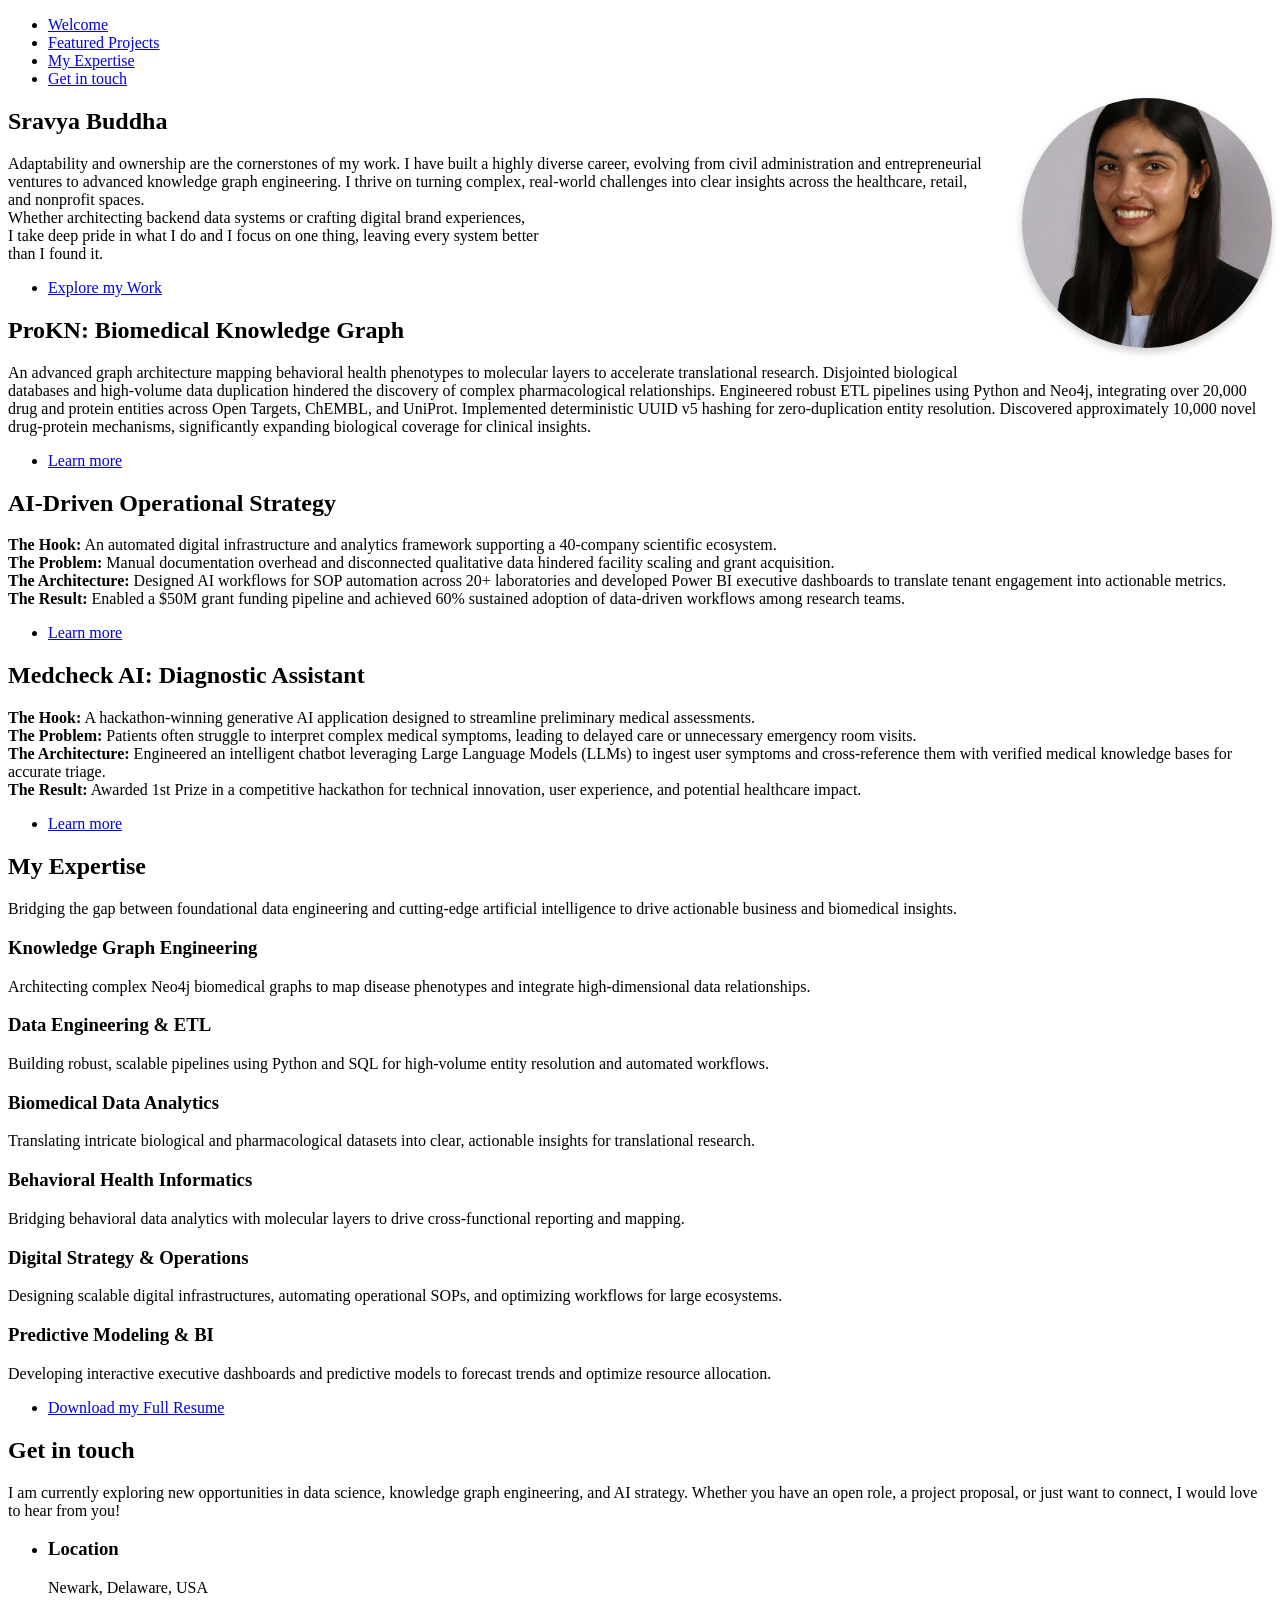
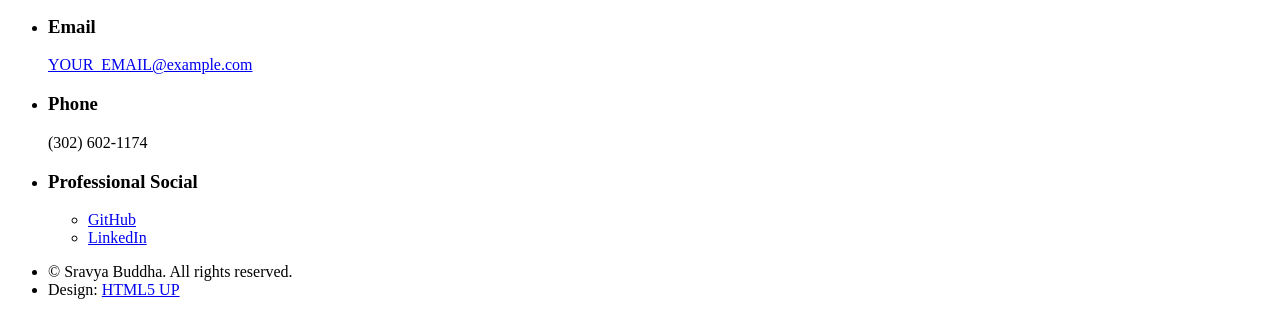
==== index.html @ 0e5c4d8e "Update index.html with new content and structure" ====
<!DOCTYPE HTML>
<!--
	Hyperspace by HTML5 UP
	html5up.net
-->
<html>
	<head>
		<title>Sravya Buddha's Portifolio</title>
		<meta charset="utf-8" />
		<meta name="viewport" content="width=device-width, initial-scale=1, user-scalable=no" />
		<link rel="stylesheet" href="assets/css/main.css" />
		<noscript><link rel="stylesheet" href="assets/css/noscript.css" /></noscript>
	</head>
	<body class="is-preload">

		<!-- Sidebar -->
			<section id="sidebar">
				<div class="inner">
					<nav>
						<ul>
							<li><a href="#intro">Welcome</a></li>
							<li><a href="#one">Featured Projects</a></li>
							<li><a href="#two">My Expertise</a></li>
							<li><a href="#three">Get in touch</a></li>
						</ul>
					</nav>
				</div>
			</section>

		<!-- Wrapper -->
			<div id="wrapper">

				<!-- Intro -->
					<section id="intro" class="wrapper style1 fullscreen fade-up">
						<div class="inner">
							<img src="images/IMG_0468.jpeg" alt="Sravya Buddha" style="float: right; width: 250px; height: 250px; object-fit: cover; border-radius: 50%; margin-left: 30px; margin-top: -10px; margin-bottom: 20px; box-shadow: 0 4px 8px rgba(0,0,0,0.2);">
							<h1>Sravya Buddha</h1>
							<p>Adaptability and ownership are the cornerstones of my work. 
								I have built a highly diverse career, evolving from civil administration and entrepreneurial ventures to advanced knowledge graph engineering. 
								I thrive on turning complex, real-world challenges into clear insights across the healthcare, retail, and nonprofit spaces. 
								<br>Whether architecting backend data systems or crafting digital brand experiences, <br>I take deep pride in what I do and I focus on one thing, 
								leaving every system better<br>than I found it.</p>
							<ul class="actions">
								<li><a href="#one" class="button scrolly">Explore my Work </a></li>
							</ul>
						</div>
					</section>

				<!-- One -->
					<section id="one" class="wrapper style2 spotlights">
						<section>
							<a href="#" class="image"><img src="images/pic01.jpg" alt="" data-position="center center" /></a>
							<div class="content">
								<div class="inner">
									<h2>ProKN: Biomedical Knowledge Graph</h2>
									<p>An advanced graph architecture mapping behavioral health phenotypes to molecular layers to accelerate translational research.
									Disjointed biological databases and high-volume data duplication hindered the discovery of complex pharmacological relationships.
									Engineered robust ETL pipelines using Python and Neo4j, integrating over 20,000 drug and protein entities across Open Targets, ChEMBL, and UniProt. 
									Implemented deterministic UUID v5 hashing for zero-duplication entity resolution.
									Discovered approximately 10,000 novel drug-protein mechanisms, significantly expanding biological coverage for clinical insights.</p>
									<ul class="actions">
										<li><a href="generic.html" class="button">Learn more</a></li>
									</ul>
								</div>
							</div>
						</section>
						<section>
							<a href="#" class="image"><img src="images/pic02.jpg" alt="" data-position="top center" /></a>
							<div class="content">
								<div class="inner">
									<h2>AI-Driven Operational Strategy</h2>
									<p><strong>The Hook:</strong> An automated digital infrastructure and analytics framework supporting a 40-company scientific ecosystem.<br>
									<strong>The Problem:</strong> Manual documentation overhead and disconnected qualitative data hindered facility scaling and grant acquisition.<br>
									<strong>The Architecture:</strong> Designed AI workflows for SOP automation across 20+ laboratories and developed Power BI executive dashboards to translate tenant engagement into actionable metrics.<br>
									<strong>The Result:</strong> Enabled a $50M grant funding pipeline and achieved 60% sustained adoption of data-driven workflows among research teams.</p>
									<ul class="actions">
										<li><a href="generic.html" class="button">Learn more</a></li>
									</ul>
								</div>
							</div>
						</section>
						<section>
							<a href="#" class="image"><img src="images/pic03.jpg" alt="" data-position="25% 25%" /></a>
							<div class="content">
								<div class="inner">
									<h2>Medcheck AI: Diagnostic Assistant</h2>
									<p><strong>The Hook:</strong> A hackathon-winning generative AI application designed to streamline preliminary medical assessments.<br>
									<strong>The Problem:</strong> Patients often struggle to interpret complex medical symptoms, leading to delayed care or unnecessary emergency room visits.<br>
									<strong>The Architecture:</strong> Engineered an intelligent chatbot leveraging Large Language Models (LLMs) to ingest user symptoms and cross-reference them with verified medical knowledge bases for accurate triage.<br>
									<strong>The Result:</strong> Awarded 1st Prize in a competitive hackathon for technical innovation, user experience, and potential healthcare impact.</p>
									<ul class="actions">
										<li><a href="generic.html" class="button">Learn more</a></li>
									</ul>
								</div>
							</div>
						</section>
					</section>

				<!-- Two -->
					<section id="two" class="wrapper style3 fade-up">
						<div class="inner">
							<h2>My Expertise</h2>
							<p>Bridging the gap between foundational data engineering and cutting-edge artificial intelligence to drive actionable business and biomedical insights.</p>
							<div class="features">
								<section>
									<span class="icon solid major fa-project-diagram"></span>
									<h3>Knowledge Graph Engineering</h3>
									<p>Architecting complex Neo4j biomedical graphs to map disease phenotypes and integrate high-dimensional data relationships.</p>
								</section>
								<section>
									<span class="icon solid major fa-database"></span>
									<h3>Data Engineering & ETL</h3>
									<p>Building robust, scalable pipelines using Python and SQL for high-volume entity resolution and automated workflows.</p>
								</section>
								<section>
									<span class="icon solid major fa-flask"></span>
									<h3>Biomedical Data Analytics</h3>
									<p>Translating intricate biological and pharmacological datasets into clear, actionable insights for translational research.</p>
								</section>
								<section>
									<span class="icon solid major fa-brain"></span>
									<h3>Behavioral Health Informatics</h3>
									<p>Bridging behavioral data analytics with molecular layers to drive cross-functional reporting and mapping.</p>
								</section>
								<section>
									<span class="icon solid major fa-cogs"></span>
									<h3>Digital Strategy & Operations</h3>
									<p>Designing scalable digital infrastructures, automating operational SOPs, and optimizing workflows for large ecosystems.</p>
								</section>
								<section>
									<span class="icon solid major fa-chart-pie"></span>
									<h3>Predictive Modeling & BI</h3>
									<p>Developing interactive executive dashboards and predictive models to forecast trends and optimize resource allocation.</p>
								</section>
							</div>
							<ul class="actions">
								<li><a href="resume.pdf" class="button" target="_blank">Download my Full Resume</a></li>
							</ul>
						</div>
					</section>

				<!-- Three -->
					<section id="three" class="wrapper style1 fade-up">
						<div class="inner">
							<h2>Get in touch</h2>
							<p>I am currently exploring new opportunities in data science, knowledge graph engineering, and AI strategy. 
								Whether you have an open role, a project proposal, or just want to connect, I would love to hear from you!</p>
							<div class="split style1">
								
								<section>
									<ul class="contact">
										<li>
											<h3>Location</h3>
											<span>Newark, Delaware, USA</span>
										</li>
										<li>
											<h3>Email</h3>
											<a href="mailto:sravyabuddha95@gmail.com">YOUR_EMAIL@example.com</a>
										</li>

										<li>
											<h3>Phone</h3>
											<span>(302) 602-1174</span>
										</li>
									</ul>
								</section>
								
								<section>
									<ul class="contact">
										<li>
											<h3>Professional Social</h3>
											<ul class="icons">
												<li><a href="https://github.com/blue-95" class="icon brands fa-github" target="_blank"><span class="label">GitHub</span></a></li>
												<li><a href="https://www.linkedin.com/in/sravyab7800/" class="icon brands fa-linkedin-in" target="_blank"><span class="label">LinkedIn</span></a></li>
											</ul>
										</li>
									</ul>
								</section>

							</div>
						</div>
					</section>

			</div>

		<footer id="footer" class="wrapper style1-alt">
				<div class="inner">
					<ul class="menu">
						<li>&copy; Sravya Buddha. All rights reserved.</li><li>Design: <a href="http://html5up.net">HTML5 UP</a></li>
					</ul>
				</div>
			</footer>

		<script src="assets/js/jquery.min.js"></script>
			<script src="assets/js/jquery.scrollex.min.js"></script>
			<script src="assets/js/jquery.scrolly.min.js"></script>
			<script src="assets/js/browser.min.js"></script>
			<script src="assets/js/breakpoints.min.js"></script>
			<script src="assets/js/util.js"></script>
			<script src="assets/js/main.js"></script>

	</body>
</html>
---- assets/css/main.css ----
@import url(fontawesome-all.min.css);

/*
	Hyperspace by HTML5 UP
	html5up.net | @ajlkn
	Free for personal and commercial use under the CCA 3.0 license (html5up.net/license)
*/

html, body, div, span, applet, object,
iframe, h1, h2, h3, h4, h5, h6, p, blockquote,
pre, a, abbr, acronym, address, big, cite,
code, del, dfn, em, img, ins, kbd, q, s, samp,
small, strike, strong, sub, sup, tt, var, b,
u, i, center, dl, dt, dd, ol, ul, li, fieldset,
form, label, legend, table, caption, tbody,
tfoot, thead, tr, th, td, article, aside,
canvas, details, embed, figure, figcaption,
footer, header, hgroup, menu, nav, output, ruby,
section, summary, time, mark, audio, video {
	margin: 0;
	padding: 0;
	border: 0;
	font-size: 100%;
	font: inherit;
	vertical-align: baseline;}

article, aside, details, figcaption, figure,
footer, header, hgroup, menu, nav, section {
	display: block;}

body {
	line-height: 1;
}

ol, ul {
	list-style: none;
}

blockquote, q {
	quotes: none;
}

	blockquote:before, blockquote:after, q:before, q:after {
		content: '';
		content: none;
	}

table {
	border-collapse: collapse;
	border-spacing: 0;
}

body {
	-webkit-text-size-adjust: none;
}

mark {
	background-color: transparent;
	color: inherit;
}

input::-moz-focus-inner {
	border: 0;
	padding: 0;
}

input, select, textarea {
	-moz-appearance: none;
	-webkit-appearance: none;
	-ms-appearance: none;
	appearance: none;
}

/* Basic */

	@-ms-viewport {
		width: device-width;
	}

	body {
		-ms-overflow-style: scrollbar;
	}

	@media screen and (max-width: 480px) {

		html, body {
			min-width: 320px;
		}

	}

	html {
		box-sizing: border-box;
	}

	*, *:before, *:after {
		box-sizing: inherit;
	}

	body {
		background: #312450;
	}

		body.is-preload *, body.is-preload *:before, body.is-preload *:after {
			-moz-animation: none !important;
			-webkit-animation: none !important;
			-ms-animation: none !important;
			animation: none !important;
			-moz-transition: none !important;
			-webkit-transition: none !important;
			-ms-transition: none !important;
			transition: none !important;
		}

/* Type */

	body, input, select, textarea {
		color: rgba(255, 255, 255, 0.55);
		font-family: Arial, Helvetica, sans-serif;
		font-size: 16.5pt;
		font-weight: normal;
		line-height: 1.75;
	}

		@media screen and (max-width: 1680px) {

			body, input, select, textarea {
				font-size: 13pt;
			}

		}

		@media screen and (max-width: 1280px) {

			body, input, select, textarea {
				font-size: 12pt;
			}

		}

		@media screen and (max-width: 360px) {

			body, input, select, textarea {
				font-size: 11pt;
			}

		}

	a {
		-moz-transition: color 0.2s ease, border-bottom-color 0.2s ease;
		-webkit-transition: color 0.2s ease, border-bottom-color 0.2s ease;
		-ms-transition: color 0.2s ease, border-bottom-color 0.2s ease;
		transition: color 0.2s ease, border-bottom-color 0.2s ease;
		border-bottom: dotted 1px rgba(255, 255, 255, 0.35);
		color: inherit;
		text-decoration: none;
	}

		a:hover {
			border-bottom-color: transparent;
			color: #ffffff;
		}

	strong, b {
		color: #ffffff;
		font-weight: bold;
	}

	em, i {
		font-style: italic;
	}

	p {
		margin: 0 0 2em 0;
	}

	h1, h2, h3, h4, h5, h6 {
		color: #ffffff;
		font-weight: bold;
		line-height: 1.5;
		margin: 0 0 0.5em 0;
	}

		h1 a, h2 a, h3 a, h4 a, h5 a, h6 a {
			color: inherit;
			text-decoration: none;
		}

	h1 {
		font-size: 2.75em;
	}

		h1.major {
			margin: 0 0 1.3em 0;
			position: relative;
			padding-bottom: 0.35em;
		}

			h1.major:after {
				background-image: -moz-linear-gradient(to right, #5e42a6, #b74e91);
				background-image: -webkit-linear-gradient(to right, #5e42a6, #b74e91);
				background-image: -ms-linear-gradient(to right, #5e42a6, #b74e91);
				background-image: linear-gradient(to right, #5e42a6, #b74e91);
				-moz-transition: max-width 0.2s ease;
				-webkit-transition: max-width 0.2s ease;
				-ms-transition: max-width 0.2s ease;
				transition: max-width 0.2s ease;
				border-radius: 0.2em;
				bottom: 0;
				content: '';
				height: 0.05em;
				position: absolute;
				right: 0;
				width: 100%;
			}

	h2 {
		font-size: 1.75em;
	}

	h3 {
		font-size: 1.1em;
	}

	h4 {
		font-size: 1em;
	}

	h5 {
		font-size: 0.8em;
	}

	h6 {
		font-size: 0.6em;
	}

	@media screen and (max-width: 736px) {

		h1 {
			font-size: 2em;
		}

		h2 {
			font-size: 1.25em;
		}

		h3 {
			font-size: 1em;
		}

		h4 {
			font-size: 0.8em;
		}

		h5 {
			font-size: 0.6em;
		}

		h6 {
			font-size: 0.6em;
		}

	}

	sub {
		font-size: 0.8em;
		position: relative;
		top: 0.5em;
	}

	sup {
		font-size: 0.8em;
		position: relative;
		top: -0.5em;
	}

	blockquote {
		border-left: solid 4px rgba(255, 255, 255, 0.15);
		font-style: italic;
		margin: 0 0 2em 0;
		padding: 0.5em 0 0.5em 2em;
	}

	code {
		background: rgba(255, 255, 255, 0.05);
		border-radius: 0.25em;
		border: solid 1px rgba(255, 255, 255, 0.15);
		font-family: "Courier New", monospace;
		font-size: 0.9em;
		margin: 0 0.25em;
		padding: 0.25em 0.65em;
	}

	pre {
		-webkit-overflow-scrolling: touch;
		font-family: "Courier New", monospace;
		font-size: 0.9em;
		margin: 0 0 2em 0;
	}

		pre code {
			display: block;
			line-height: 1.75em;
			padding: 1em 1.5em;
			overflow-x: auto;
		}

	hr {
		border: 0;
		border-bottom: solid 1px rgba(255, 255, 255, 0.15);
		margin: 2em 0;
	}

		hr.major {
			margin: 3em 0;
		}

	.align-left {
		text-align: left;
	}

	.align-center {
		text-align: center;
	}

	.align-right {
		text-align: right;
	}

/* Row */

	.row {
		display: flex;
		flex-wrap: wrap;
		box-sizing: border-box;
		align-items: stretch;
	}

		.row > * {
			box-sizing: border-box;
		}

		.row.gtr-uniform > * > :last-child {
			margin-bottom: 0;
		}

		.row.aln-left {
			justify-content: flex-start;
		}

		.row.aln-center {
			justify-content: center;
		}

		.row.aln-right {
			justify-content: flex-end;
		}

		.row.aln-top {
			align-items: flex-start;
		}

		.row.aln-middle {
			align-items: center;
		}

		.row.aln-bottom {
			align-items: flex-end;
		}

		.row > .imp {
			order: -1;
		}

		.row > .col-1 {
			width: 8.33333%;
		}

		.row > .off-1 {
			margin-left: 8.33333%;
		}

		.row > .col-2 {
			width: 16.66667%;
		}

		.row > .off-2 {
			margin-left: 16.66667%;
		}

		.row > .col-3 {
			width: 25%;
		}

		.row > .off-3 {
			margin-left: 25%;
		}

		.row > .col-4 {
			width: 33.33333%;
		}

		.row > .off-4 {
			margin-left: 33.33333%;
		}

		.row > .col-5 {
			width: 41.66667%;
		}

		.row > .off-5 {
			margin-left: 41.66667%;
		}

		.row > .col-6 {
			width: 50%;
		}

		.row > .off-6 {
			margin-left: 50%;
		}

		.row > .col-7 {
			width: 58.33333%;
		}

		.row > .off-7 {
			margin-left: 58.33333%;
		}

		.row > .col-8 {
			width: 66.66667%;
		}

		.row > .off-8 {
			margin-left: 66.66667%;
		}

		.row > .col-9 {
			width: 75%;
		}

		.row > .off-9 {
			margin-left: 75%;
		}

		.row > .col-10 {
			width: 83.33333%;
		}

		.row > .off-10 {
			margin-left: 83.33333%;
		}

		.row > .col-11 {
			width: 91.66667%;
		}

		.row > .off-11 {
			margin-left: 91.66667%;
		}

		.row > .col-12 {
			width: 100%;
		}

		.row > .off-12 {
			margin-left: 100%;
		}

		.row.gtr-0 {
			margin-top: 0;
			margin-left: 0em;
		}

			.row.gtr-0 > * {
				padding: 0 0 0 0em;
			}

			.row.gtr-0.gtr-uniform {
				margin-top: 0em;
			}

				.row.gtr-0.gtr-uniform > * {
					padding-top: 0em;
				}

		.row.gtr-25 {
			margin-top: 0;
			margin-left: -0.375em;
		}

			.row.gtr-25 > * {
				padding: 0 0 0 0.375em;
			}

			.row.gtr-25.gtr-uniform {
				margin-top: -0.375em;
			}

				.row.gtr-25.gtr-uniform > * {
					padding-top: 0.375em;
				}

		.row.gtr-50 {
			margin-top: 0;
			margin-left: -0.75em;
		}

			.row.gtr-50 > * {
				padding: 0 0 0 0.75em;
			}

			.row.gtr-50.gtr-uniform {
				margin-top: -0.75em;
			}

				.row.gtr-50.gtr-uniform > * {
					padding-top: 0.75em;
				}

		.row {
			margin-top: 0;
			margin-left: -1.5em;
		}

			.row > * {
				padding: 0 0 0 1.5em;
			}

			.row.gtr-uniform {
				margin-top: -1.5em;
			}

				.row.gtr-uniform > * {
					padding-top: 1.5em;
				}

		.row.gtr-150 {
			margin-top: 0;
			margin-left: -2.25em;
		}

			.row.gtr-150 > * {
				padding: 0 0 0 2.25em;
			}

			.row.gtr-150.gtr-uniform {
				margin-top: -2.25em;
			}

				.row.gtr-150.gtr-uniform > * {
					padding-top: 2.25em;
				}

		.row.gtr-200 {
			margin-top: 0;
			margin-left: -3em;
		}

			.row.gtr-200 > * {
				padding: 0 0 0 3em;
			}

			.row.gtr-200.gtr-uniform {
				margin-top: -3em;
			}

				.row.gtr-200.gtr-uniform > * {
					padding-top: 3em;
				}

		@media screen and (max-width: 1680px) {

			.row {
				display: flex;
				flex-wrap: wrap;
				box-sizing: border-box;
				align-items: stretch;
			}

				.row > * {
					box-sizing: border-box;
				}

				.row.gtr-uniform > * > :last-child {
					margin-bottom: 0;
				}

				.row.aln-left {
					justify-content: flex-start;
				}

				.row.aln-center {
					justify-content: center;
				}

				.row.aln-right {
					justify-content: flex-end;
				}

				.row.aln-top {
					align-items: flex-start;
				}

				.row.aln-middle {
					align-items: center;
				}

				.row.aln-bottom {
					align-items: flex-end;
				}

				.row > .imp-xlarge {
					order: -1;
				}

				.row > .col-1-xlarge {
					width: 8.33333%;
				}

				.row > .off-1-xlarge {
					margin-left: 8.33333%;
				}

				.row > .col-2-xlarge {
					width: 16.66667%;
				}

				.row > .off-2-xlarge {
					margin-left: 16.66667%;
				}

				.row > .col-3-xlarge {
					width: 25%;
				}

				.row > .off-3-xlarge {
					margin-left: 25%;
				}

				.row > .col-4-xlarge {
					width: 33.33333%;
				}

				.row > .off-4-xlarge {
					margin-left: 33.33333%;
				}

				.row > .col-5-xlarge {
					width: 41.66667%;
				}

				.row > .off-5-xlarge {
					margin-left: 41.66667%;
				}

				.row > .col-6-xlarge {
					width: 50%;
				}

				.row > .off-6-xlarge {
					margin-left: 50%;
				}

				.row > .col-7-xlarge {
					width: 58.33333%;
				}

				.row > .off-7-xlarge {
					margin-left: 58.33333%;
				}

				.row > .col-8-xlarge {
					width: 66.66667%;
				}

				.row > .off-8-xlarge {
					margin-left: 66.66667%;
				}

				.row > .col-9-xlarge {
					width: 75%;
				}

				.row > .off-9-xlarge {
					margin-left: 75%;
				}

				.row > .col-10-xlarge {
					width: 83.33333%;
				}

				.row > .off-10-xlarge {
					margin-left: 83.33333%;
				}

				.row > .col-11-xlarge {
					width: 91.66667%;
				}

				.row > .off-11-xlarge {
					margin-left: 91.66667%;
				}

				.row > .col-12-xlarge {
					width: 100%;
				}

				.row > .off-12-xlarge {
					margin-left: 100%;
				}

				.row.gtr-0 {
					margin-top: 0;
					margin-left: 0em;
				}

					.row.gtr-0 > * {
						padding: 0 0 0 0em;
					}

					.row.gtr-0.gtr-uniform {
						margin-top: 0em;
					}

						.row.gtr-0.gtr-uniform > * {
							padding-top: 0em;
						}

				.row.gtr-25 {
					margin-top: 0;
					margin-left: -0.375em;
				}

					.row.gtr-25 > * {
						padding: 0 0 0 0.375em;
					}

					.row.gtr-25.gtr-uniform {
						margin-top: -0.375em;
					}

						.row.gtr-25.gtr-uniform > * {
							padding-top: 0.375em;
						}

				.row.gtr-50 {
					margin-top: 0;
					margin-left: -0.75em;
				}

					.row.gtr-50 > * {
						padding: 0 0 0 0.75em;
					}

					.row.gtr-50.gtr-uniform {
						margin-top: -0.75em;
					}

						.row.gtr-50.gtr-uniform > * {
							padding-top: 0.75em;
						}

				.row {
					margin-top: 0;
					margin-left: -1.5em;
				}

					.row > * {
						padding: 0 0 0 1.5em;
					}

					.row.gtr-uniform {
						margin-top: -1.5em;
					}

						.row.gtr-uniform > * {
							padding-top: 1.5em;
						}

				.row.gtr-150 {
					margin-top: 0;
					margin-left: -2.25em;
				}

					.row.gtr-150 > * {
						padding: 0 0 0 2.25em;
					}

					.row.gtr-150.gtr-uniform {
						margin-top: -2.25em;
					}

						.row.gtr-150.gtr-uniform > * {
							padding-top: 2.25em;
						}

				.row.gtr-200 {
					margin-top: 0;
					margin-left: -3em;
				}

					.row.gtr-200 > * {
						padding: 0 0 0 3em;
					}

					.row.gtr-200.gtr-uniform {
						margin-top: -3em;
					}

						.row.gtr-200.gtr-uniform > * {
							padding-top: 3em;
						}

		}

		@media screen and (max-width: 1280px) {

			.row {
				display: flex;
				flex-wrap: wrap;
				box-sizing: border-box;
				align-items: stretch;
			}

				.row > * {
					box-sizing: border-box;
				}

				.row.gtr-uniform > * > :last-child {
					margin-bottom: 0;
				}

				.row.aln-left {
					justify-content: flex-start;
				}

				.row.aln-center {
					justify-content: center;
				}

				.row.aln-right {
					justify-content: flex-end;
				}

				.row.aln-top {
					align-items: flex-start;
				}

				.row.aln-middle {
					align-items: center;
				}

				.row.aln-bottom {
					align-items: flex-end;
				}

				.row > .imp-large {
					order: -1;
				}

				.row > .col-1-large {
					width: 8.33333%;
				}

				.row > .off-1-large {
					margin-left: 8.33333%;
				}

				.row > .col-2-large {
					width: 16.66667%;
				}

				.row > .off-2-large {
					margin-left: 16.66667%;
				}

				.row > .col-3-large {
					width: 25%;
				}

				.row > .off-3-large {
					margin-left: 25%;
				}

				.row > .col-4-large {
					width: 33.33333%;
				}

				.row > .off-4-large {
					margin-left: 33.33333%;
				}

				.row > .col-5-large {
					width: 41.66667%;
				}

				.row > .off-5-large {
					margin-left: 41.66667%;
				}

				.row > .col-6-large {
					width: 50%;
				}

				.row > .off-6-large {
					margin-left: 50%;
				}

				.row > .col-7-large {
					width: 58.33333%;
				}

				.row > .off-7-large {
					margin-left: 58.33333%;
				}

				.row > .col-8-large {
					width: 66.66667%;
				}

				.row > .off-8-large {
					margin-left: 66.66667%;
				}

				.row > .col-9-large {
					width: 75%;
				}

				.row > .off-9-large {
					margin-left: 75%;
				}

				.row > .col-10-large {
					width: 83.33333%;
				}

				.row > .off-10-large {
					margin-left: 83.33333%;
				}

				.row > .col-11-large {
					width: 91.66667%;
				}

				.row > .off-11-large {
					margin-left: 91.66667%;
				}

				.row > .col-12-large {
					width: 100%;
				}

				.row > .off-12-large {
					margin-left: 100%;
				}

				.row.gtr-0 {
					margin-top: 0;
					margin-left: 0em;
				}

					.row.gtr-0 > * {
						padding: 0 0 0 0em;
					}

					.row.gtr-0.gtr-uniform {
						margin-top: 0em;
					}

						.row.gtr-0.gtr-uniform > * {
							padding-top: 0em;
						}

				.row.gtr-25 {
					margin-top: 0;
					margin-left: -0.375em;
				}

					.row.gtr-25 > * {
						padding: 0 0 0 0.375em;
					}

					.row.gtr-25.gtr-uniform {
						margin-top: -0.375em;
					}

						.row.gtr-25.gtr-uniform > * {
							padding-top: 0.375em;
						}

				.row.gtr-50 {
					margin-top: 0;
					margin-left: -0.75em;
				}

					.row.gtr-50 > * {
						padding: 0 0 0 0.75em;
					}

					.row.gtr-50.gtr-uniform {
						margin-top: -0.75em;
					}

						.row.gtr-50.gtr-uniform > * {
							padding-top: 0.75em;
						}

				.row {
					margin-top: 0;
					margin-left: -1.5em;
				}

					.row > * {
						padding: 0 0 0 1.5em;
					}

					.row.gtr-uniform {
						margin-top: -1.5em;
					}

						.row.gtr-uniform > * {
							padding-top: 1.5em;
						}

				.row.gtr-150 {
					margin-top: 0;
					margin-left: -2.25em;
				}

					.row.gtr-150 > * {
						padding: 0 0 0 2.25em;
					}

					.row.gtr-150.gtr-uniform {
						margin-top: -2.25em;
					}

						.row.gtr-150.gtr-uniform > * {
							padding-top: 2.25em;
						}

				.row.gtr-200 {
					margin-top: 0;
					margin-left: -3em;
				}

					.row.gtr-200 > * {
						padding: 0 0 0 3em;
					}

					.row.gtr-200.gtr-uniform {
						margin-top: -3em;
					}

						.row.gtr-200.gtr-uniform > * {
							padding-top: 3em;
						}

		}

		@media screen and (max-width: 980px) {

			.row {
				display: flex;
				flex-wrap: wrap;
				box-sizing: border-box;
				align-items: stretch;
			}

				.row > * {
					box-sizing: border-box;
				}

				.row.gtr-uniform > * > :last-child {
					margin-bottom: 0;
				}

				.row.aln-left {
					justify-content: flex-start;
				}

				.row.aln-center {
					justify-content: center;
				}

				.row.aln-right {
					justify-content: flex-end;
				}

				.row.aln-top {
					align-items: flex-start;
				}

				.row.aln-middle {
					align-items: center;
				}

				.row.aln-bottom {
					align-items: flex-end;
				}

				.row > .imp-medium {
					order: -1;
				}

				.row > .col-1-medium {
					width: 8.33333%;
				}

				.row > .off-1-medium {
					margin-left: 8.33333%;
				}

				.row > .col-2-medium {
					width: 16.66667%;
				}

				.row > .off-2-medium {
					margin-left: 16.66667%;
				}

				.row > .col-3-medium {
					width: 25%;
				}

				.row > .off-3-medium {
					margin-left: 25%;
				}

				.row > .col-4-medium {
					width: 33.33333%;
				}

				.row > .off-4-medium {
					margin-left: 33.33333%;
				}

				.row > .col-5-medium {
					width: 41.66667%;
				}

				.row > .off-5-medium {
					margin-left: 41.66667%;
				}

				.row > .col-6-medium {
					width: 50%;
				}

				.row > .off-6-medium {
					margin-left: 50%;
				}

				.row > .col-7-medium {
					width: 58.33333%;
				}

				.row > .off-7-medium {
					margin-left: 58.33333%;
				}

				.row > .col-8-medium {
					width: 66.66667%;
				}

				.row > .off-8-medium {
					margin-left: 66.66667%;
				}

				.row > .col-9-medium {
					width: 75%;
				}

				.row > .off-9-medium {
					margin-left: 75%;
				}

				.row > .col-10-medium {
					width: 83.33333%;
				}

				.row > .off-10-medium {
					margin-left: 83.33333%;
				}

				.row > .col-11-medium {
					width: 91.66667%;
				}

				.row > .off-11-medium {
					margin-left: 91.66667%;
				}

				.row > .col-12-medium {
					width: 100%;
				}

				.row > .off-12-medium {
					margin-left: 100%;
				}

				.row.gtr-0 {
					margin-top: 0;
					margin-left: 0em;
				}

					.row.gtr-0 > * {
						padding: 0 0 0 0em;
					}

					.row.gtr-0.gtr-uniform {
						margin-top: 0em;
					}

						.row.gtr-0.gtr-uniform > * {
							padding-top: 0em;
						}

				.row.gtr-25 {
					margin-top: 0;
					margin-left: -0.375em;
				}

					.row.gtr-25 > * {
						padding: 0 0 0 0.375em;
					}

					.row.gtr-25.gtr-uniform {
						margin-top: -0.375em;
					}

						.row.gtr-25.gtr-uniform > * {
							padding-top: 0.375em;
						}

				.row.gtr-50 {
					margin-top: 0;
					margin-left: -0.75em;
				}

					.row.gtr-50 > * {
						padding: 0 0 0 0.75em;
					}

					.row.gtr-50.gtr-uniform {
						margin-top: -0.75em;
					}

						.row.gtr-50.gtr-uniform > * {
							padding-top: 0.75em;
						}

				.row {
					margin-top: 0;
					margin-left: -1.5em;
				}

					.row > * {
						padding: 0 0 0 1.5em;
					}

					.row.gtr-uniform {
						margin-top: -1.5em;
					}

						.row.gtr-uniform > * {
							padding-top: 1.5em;
						}

				.row.gtr-150 {
					margin-top: 0;
					margin-left: -2.25em;
				}

					.row.gtr-150 > * {
						padding: 0 0 0 2.25em;
					}

					.row.gtr-150.gtr-uniform {
						margin-top: -2.25em;
					}

						.row.gtr-150.gtr-uniform > * {
							padding-top: 2.25em;
						}

				.row.gtr-200 {
					margin-top: 0;
					margin-left: -3em;
				}

					.row.gtr-200 > * {
						padding: 0 0 0 3em;
					}

					.row.gtr-200.gtr-uniform {
						margin-top: -3em;
					}

						.row.gtr-200.gtr-uniform > * {
							padding-top: 3em;
						}

		}

		@media screen and (max-width: 736px) {

			.row {
				display: flex;
				flex-wrap: wrap;
				box-sizing: border-box;
				align-items: stretch;
			}

				.row > * {
					box-sizing: border-box;
				}

				.row.gtr-uniform > * > :last-child {
					margin-bottom: 0;
				}

				.row.aln-left {
					justify-content: flex-start;
				}

				.row.aln-center {
					justify-content: center;
				}

				.row.aln-right {
					justify-content: flex-end;
				}

				.row.aln-top {
					align-items: flex-start;
				}

				.row.aln-middle {
					align-items: center;
				}

				.row.aln-bottom {
					align-items: flex-end;
				}

				.row > .imp-small {
					order: -1;
				}

				.row > .col-1-small {
					width: 8.33333%;
				}

				.row > .off-1-small {
					margin-left: 8.33333%;
				}

				.row > .col-2-small {
					width: 16.66667%;
				}

				.row > .off-2-small {
					margin-left: 16.66667%;
				}

				.row > .col-3-small {
					width: 25%;
				}

				.row > .off-3-small {
					margin-left: 25%;
				}

				.row > .col-4-small {
					width: 33.33333%;
				}

				.row > .off-4-small {
					margin-left: 33.33333%;
				}

				.row > .col-5-small {
					width: 41.66667%;
				}

				.row > .off-5-small {
					margin-left: 41.66667%;
				}

				.row > .col-6-small {
					width: 50%;
				}

				.row > .off-6-small {
					margin-left: 50%;
				}

				.row > .col-7-small {
					width: 58.33333%;
				}

				.row > .off-7-small {
					margin-left: 58.33333%;
				}

				.row > .col-8-small {
					width: 66.66667%;
				}

				.row > .off-8-small {
					margin-left: 66.66667%;
				}

				.row > .col-9-small {
					width: 75%;
				}

				.row > .off-9-small {
					margin-left: 75%;
				}

				.row > .col-10-small {
					width: 83.33333%;
				}

				.row > .off-10-small {
					margin-left: 83.33333%;
				}

				.row > .col-11-small {
					width: 91.66667%;
				}

				.row > .off-11-small {
					margin-left: 91.66667%;
				}

				.row > .col-12-small {
					width: 100%;
				}

				.row > .off-12-small {
					margin-left: 100%;
				}

				.row.gtr-0 {
					margin-top: 0;
					margin-left: 0em;
				}

					.row.gtr-0 > * {
						padding: 0 0 0 0em;
					}

					.row.gtr-0.gtr-uniform {
						margin-top: 0em;
					}

						.row.gtr-0.gtr-uniform > * {
							padding-top: 0em;
						}

				.row.gtr-25 {
					margin-top: 0;
					margin-left: -0.375em;
				}

					.row.gtr-25 > * {
						padding: 0 0 0 0.375em;
					}

					.row.gtr-25.gtr-uniform {
						margin-top: -0.375em;
					}

						.row.gtr-25.gtr-uniform > * {
							padding-top: 0.375em;
						}

				.row.gtr-50 {
					margin-top: 0;
					margin-left: -0.75em;
				}

					.row.gtr-50 > * {
						padding: 0 0 0 0.75em;
					}

					.row.gtr-50.gtr-uniform {
						margin-top: -0.75em;
					}

						.row.gtr-50.gtr-uniform > * {
							padding-top: 0.75em;
						}

				.row {
					margin-top: 0;
					margin-left: -1.5em;
				}

					.row > * {
						padding: 0 0 0 1.5em;
					}

					.row.gtr-uniform {
						margin-top: -1.5em;
					}

						.row.gtr-uniform > * {
							padding-top: 1.5em;
						}

				.row.gtr-150 {
					margin-top: 0;
					margin-left: -2.25em;
				}

					.row.gtr-150 > * {
						padding: 0 0 0 2.25em;
					}

					.row.gtr-150.gtr-uniform {
						margin-top: -2.25em;
					}

						.row.gtr-150.gtr-uniform > * {
							padding-top: 2.25em;
						}

				.row.gtr-200 {
					margin-top: 0;
					margin-left: -3em;
				}

					.row.gtr-200 > * {
						padding: 0 0 0 3em;
					}

					.row.gtr-200.gtr-uniform {
						margin-top: -3em;
					}

						.row.gtr-200.gtr-uniform > * {
							padding-top: 3em;
						}

		}

		@media screen and (max-width: 480px) {

			.row {
				display: flex;
				flex-wrap: wrap;
				box-sizing: border-box;
				align-items: stretch;
			}

				.row > * {
					box-sizing: border-box;
				}

				.row.gtr-uniform > * > :last-child {
					margin-bottom: 0;
				}

				.row.aln-left {
					justify-content: flex-start;
				}

				.row.aln-center {
					justify-content: center;
				}

				.row.aln-right {
					justify-content: flex-end;
				}

				.row.aln-top {
					align-items: flex-start;
				}

				.row.aln-middle {
					align-items: center;
				}

				.row.aln-bottom {
					align-items: flex-end;
				}

				.row > .imp-xsmall {
					order: -1;
				}

				.row > .col-1-xsmall {
					width: 8.33333%;
				}

				.row > .off-1-xsmall {
					margin-left: 8.33333%;
				}

				.row > .col-2-xsmall {
					width: 16.66667%;
				}

				.row > .off-2-xsmall {
					margin-left: 16.66667%;
				}

				.row > .col-3-xsmall {
					width: 25%;
				}

				.row > .off-3-xsmall {
					margin-left: 25%;
				}

				.row > .col-4-xsmall {
					width: 33.33333%;
				}

				.row > .off-4-xsmall {
					margin-left: 33.33333%;
				}

				.row > .col-5-xsmall {
					width: 41.66667%;
				}

				.row > .off-5-xsmall {
					margin-left: 41.66667%;
				}

				.row > .col-6-xsmall {
					width: 50%;
				}

				.row > .off-6-xsmall {
					margin-left: 50%;
				}

				.row > .col-7-xsmall {
					width: 58.33333%;
				}

				.row > .off-7-xsmall {
					margin-left: 58.33333%;
				}

				.row > .col-8-xsmall {
					width: 66.66667%;
				}

				.row > .off-8-xsmall {
					margin-left: 66.66667%;
				}

				.row > .col-9-xsmall {
					width: 75%;
				}

				.row > .off-9-xsmall {
					margin-left: 75%;
				}

				.row > .col-10-xsmall {
					width: 83.33333%;
				}

				.row > .off-10-xsmall {
					margin-left: 83.33333%;
				}

				.row > .col-11-xsmall {
					width: 91.66667%;
				}

				.row > .off-11-xsmall {
					margin-left: 91.66667%;
				}

				.row > .col-12-xsmall {
					width: 100%;
				}

				.row > .off-12-xsmall {
					margin-left: 100%;
				}

				.row.gtr-0 {
					margin-top: 0;
					margin-left: 0em;
				}

					.row.gtr-0 > * {
						padding: 0 0 0 0em;
					}

					.row.gtr-0.gtr-uniform {
						margin-top: 0em;
					}

						.row.gtr-0.gtr-uniform > * {
							padding-top: 0em;
						}

				.row.gtr-25 {
					margin-top: 0;
					margin-left: -0.375em;
				}

					.row.gtr-25 > * {
						padding: 0 0 0 0.375em;
					}

					.row.gtr-25.gtr-uniform {
						margin-top: -0.375em;
					}

						.row.gtr-25.gtr-uniform > * {
							padding-top: 0.375em;
						}

				.row.gtr-50 {
					margin-top: 0;
					margin-left: -0.75em;
				}

					.row.gtr-50 > * {
						padding: 0 0 0 0.75em;
					}

					.row.gtr-50.gtr-uniform {
						margin-top: -0.75em;
					}

						.row.gtr-50.gtr-uniform > * {
							padding-top: 0.75em;
						}

				.row {
					margin-top: 0;
					margin-left: -1.5em;
				}

					.row > * {
						padding: 0 0 0 1.5em;
					}

					.row.gtr-uniform {
						margin-top: -1.5em;
					}

						.row.gtr-uniform > * {
							padding-top: 1.5em;
						}

				.row.gtr-150 {
					margin-top: 0;
					margin-left: -2.25em;
				}

					.row.gtr-150 > * {
						padding: 0 0 0 2.25em;
					}

					.row.gtr-150.gtr-uniform {
						margin-top: -2.25em;
					}

						.row.gtr-150.gtr-uniform > * {
							padding-top: 2.25em;
						}

				.row.gtr-200 {
					margin-top: 0;
					margin-left: -3em;
				}

					.row.gtr-200 > * {
						padding: 0 0 0 3em;
					}

					.row.gtr-200.gtr-uniform {
						margin-top: -3em;
					}

						.row.gtr-200.gtr-uniform > * {
							padding-top: 3em;
						}

		}

/* Box */

	.box {
		border-radius: 0.25em;
		border: solid 1px rgba(255, 255, 255, 0.15);
		margin-bottom: 2em;
		padding: 1.5em;
	}

		.box > :last-child,
		.box > :last-child > :last-child,
		.box > :last-child > :last-child > :last-child {
			margin-bottom: 0;
		}

		.box.alt {
			border: 0;
			border-radius: 0;
			padding: 0;
		}

/* Button */

	input[type="submit"],
	input[type="reset"],
	input[type="button"],
	button,
	.button {
		-moz-appearance: none;
		-webkit-appearance: none;
		-ms-appearance: none;
		appearance: none;
		-moz-transition: border-color 0.2s ease;
		-webkit-transition: border-color 0.2s ease;
		-ms-transition: border-color 0.2s ease;
		transition: border-color 0.2s ease;
		background-color: transparent;
		border: solid 1px !important;
		border-color: rgba(255, 255, 255, 0.15) !important;
		border-radius: 3em;
		color: #ffffff !important;
		cursor: pointer;
		display: inline-block;
		font-size: 0.6em;
		font-weight: bold;
		height: calc(4.75em + 2px);
		letter-spacing: 0.25em;
		line-height: 4.75em;
		outline: 0;
		padding: 0 3.75em;
		position: relative;
		text-align: center;
		text-decoration: none;
		text-transform: uppercase;
		white-space: nowrap;
	}

		input[type="submit"]:after,
		input[type="reset"]:after,
		input[type="button"]:after,
		button:after,
		.button:after {
			-moz-transform: scale(0.25);
			-webkit-transform: scale(0.25);
			-ms-transform: scale(0.25);
			transform: scale(0.25);
			pointer-events: none;
			-moz-transition: opacity 0.2s ease, -moz-transform 0.2s ease;
			-webkit-transition: opacity 0.2s ease, -webkit-transform 0.2s ease;
			-ms-transition: opacity 0.2s ease, -ms-transform 0.2s ease;
			transition: opacity 0.2s ease, transform 0.2s ease;
			background: #ffffff;
			border-radius: 3em;
			content: '';
			height: 100%;
			left: 0;
			opacity: 0;
			position: absolute;
			top: 0;
			width: 100%;
		}

		input[type="submit"].icon:before,
		input[type="reset"].icon:before,
		input[type="button"].icon:before,
		button.icon:before,
		.button.icon:before {
			margin-right: 0.75em;
		}

		input[type="submit"].fit,
		input[type="reset"].fit,
		input[type="button"].fit,
		button.fit,
		.button.fit {
			width: 100%;
		}

		input[type="submit"].small,
		input[type="reset"].small,
		input[type="button"].small,
		button.small,
		.button.small {
			font-size: 0.4em;
		}

		input[type="submit"].large,
		input[type="reset"].large,
		input[type="button"].large,
		button.large,
		.button.large {
			font-size: 0.8em;
		}

		input[type="submit"].primary,
		input[type="reset"].primary,
		input[type="button"].primary,
		button.primary,
		.button.primary {
			background-color: #ffffff;
			color: #312450 !important;
		}

			input[type="submit"].primary:after,
			input[type="reset"].primary:after,
			input[type="button"].primary:after,
			button.primary:after,
			.button.primary:after {
				display: none;
			}

		input[type="submit"].disabled, input[type="submit"]:disabled,
		input[type="reset"].disabled,
		input[type="reset"]:disabled,
		input[type="button"].disabled,
		input[type="button"]:disabled,
		button.disabled,
		button:disabled,
		.button.disabled,
		.button:disabled {
			cursor: default;
			opacity: 0.5;
			pointer-events: none;
		}

		input[type="submit"]:hover,
		input[type="reset"]:hover,
		input[type="button"]:hover,
		button:hover,
		.button:hover {
			border-color: rgba(255, 255, 255, 0.55) !important;
		}

			input[type="submit"]:hover:after,
			input[type="reset"]:hover:after,
			input[type="button"]:hover:after,
			button:hover:after,
			.button:hover:after {
				opacity: 0.05;
				-moz-transform: scale(1);
				-webkit-transform: scale(1);
				-ms-transform: scale(1);
				transform: scale(1);
			}

			input[type="submit"]:hover:active,
			input[type="reset"]:hover:active,
			input[type="button"]:hover:active,
			button:hover:active,
			.button:hover:active {
				border-color: #ffffff !important;
			}

				input[type="submit"]:hover:active:after,
				input[type="reset"]:hover:active:after,
				input[type="button"]:hover:active:after,
				button:hover:active:after,
				.button:hover:active:after {
					opacity: 0.1;
				}

/* Features */

	.features {
		display: -moz-flex;
		display: -webkit-flex;
		display: -ms-flex;
		display: flex;
		-moz-flex-wrap: wrap;
		-webkit-flex-wrap: wrap;
		-ms-flex-wrap: wrap;
		flex-wrap: wrap;
		border-radius: 0.25em;
		border: solid 1px rgba(255, 255, 255, 0.15);
		background: rgba(255, 255, 255, 0.05);
		margin: 0 0 2em 0;
	}

		.features section {
			padding: 3.5em 3em 1em 7em ;
			width: 50%;
			border-top: solid 1px rgba(255, 255, 255, 0.15);
			position: relative;
		}

			.features section:nth-child(-n + 2) {
				border-top-width: 0;
			}

			.features section:nth-child(2n) {
				border-left: solid 1px rgba(255, 255, 255, 0.15);
			}

			.features section .icon {
				-moz-transition: opacity 0.5s ease, -moz-transform 0.5s ease;
				-webkit-transition: opacity 0.5s ease, -webkit-transform 0.5s ease;
				-ms-transition: opacity 0.5s ease, -ms-transform 0.5s ease;
				transition: opacity 0.5s ease, transform 0.5s ease;
				-moz-transition-delay: 1s;
				-webkit-transition-delay: 1s;
				-ms-transition-delay: 1s;
				transition-delay: 1s;
				-moz-transform: scale(1);
				-webkit-transform: scale(1);
				-ms-transform: scale(1);
				transform: scale(1);
				position: absolute;
				left: 3em;
				top: 3em;
				opacity: 1;
			}

			.features section:nth-child(1) .icon {
				-moz-transition-delay: 0.15s;
				-webkit-transition-delay: 0.15s;
				-ms-transition-delay: 0.15s;
				transition-delay: 0.15s;
			}

			.features section:nth-child(2) .icon {
				-moz-transition-delay: 0.3s;
				-webkit-transition-delay: 0.3s;
				-ms-transition-delay: 0.3s;
				transition-delay: 0.3s;
			}

			.features section:nth-child(3) .icon {
				-moz-transition-delay: 0.45s;
				-webkit-transition-delay: 0.45s;
				-ms-transition-delay: 0.45s;
				transition-delay: 0.45s;
			}

			.features section:nth-child(4) .icon {
				-moz-transition-delay: 0.6s;
				-webkit-transition-delay: 0.6s;
				-ms-transition-delay: 0.6s;
				transition-delay: 0.6s;
			}

			.features section:nth-child(5) .icon {
				-moz-transition-delay: 0.75s;
				-webkit-transition-delay: 0.75s;
				-ms-transition-delay: 0.75s;
				transition-delay: 0.75s;
			}

			.features section:nth-child(6) .icon {
				-moz-transition-delay: 0.9s;
				-webkit-transition-delay: 0.9s;
				-ms-transition-delay: 0.9s;
				transition-delay: 0.9s;
			}

			.features section:nth-child(7) .icon {
				-moz-transition-delay: 1.05s;
				-webkit-transition-delay: 1.05s;
				-ms-transition-delay: 1.05s;
				transition-delay: 1.05s;
			}

			.features section:nth-child(8) .icon {
				-moz-transition-delay: 1.2s;
				-webkit-transition-delay: 1.2s;
				-ms-transition-delay: 1.2s;
				transition-delay: 1.2s;
			}

			.features section:nth-child(9) .icon {
				-moz-transition-delay: 1.35s;
				-webkit-transition-delay: 1.35s;
				-ms-transition-delay: 1.35s;
				transition-delay: 1.35s;
			}

			.features section:nth-child(10) .icon {
				-moz-transition-delay: 1.5s;
				-webkit-transition-delay: 1.5s;
				-ms-transition-delay: 1.5s;
				transition-delay: 1.5s;
			}

			.features section:nth-child(11) .icon {
				-moz-transition-delay: 1.65s;
				-webkit-transition-delay: 1.65s;
				-ms-transition-delay: 1.65s;
				transition-delay: 1.65s;
			}

			.features section:nth-child(12) .icon {
				-moz-transition-delay: 1.8s;
				-webkit-transition-delay: 1.8s;
				-ms-transition-delay: 1.8s;
				transition-delay: 1.8s;
			}

			.features section:nth-child(13) .icon {
				-moz-transition-delay: 1.95s;
				-webkit-transition-delay: 1.95s;
				-ms-transition-delay: 1.95s;
				transition-delay: 1.95s;
			}

			.features section:nth-child(14) .icon {
				-moz-transition-delay: 2.1s;
				-webkit-transition-delay: 2.1s;
				-ms-transition-delay: 2.1s;
				transition-delay: 2.1s;
			}

			.features section:nth-child(15) .icon {
				-moz-transition-delay: 2.25s;
				-webkit-transition-delay: 2.25s;
				-ms-transition-delay: 2.25s;
				transition-delay: 2.25s;
			}

			.features section:nth-child(16) .icon {
				-moz-transition-delay: 2.4s;
				-webkit-transition-delay: 2.4s;
				-ms-transition-delay: 2.4s;
				transition-delay: 2.4s;
			}

			.features section:nth-child(17) .icon {
				-moz-transition-delay: 2.55s;
				-webkit-transition-delay: 2.55s;
				-ms-transition-delay: 2.55s;
				transition-delay: 2.55s;
			}

			.features section:nth-child(18) .icon {
				-moz-transition-delay: 2.7s;
				-webkit-transition-delay: 2.7s;
				-ms-transition-delay: 2.7s;
				transition-delay: 2.7s;
			}

			.features section:nth-child(19) .icon {
				-moz-transition-delay: 2.85s;
				-webkit-transition-delay: 2.85s;
				-ms-transition-delay: 2.85s;
				transition-delay: 2.85s;
			}

			.features section:nth-child(20) .icon {
				-moz-transition-delay: 3s;
				-webkit-transition-delay: 3s;
				-ms-transition-delay: 3s;
				transition-delay: 3s;
			}

		.features.inactive section .icon {
			-moz-transform: scale(0.5);
			-webkit-transform: scale(0.5);
			-ms-transform: scale(0.5);
			transform: scale(0.5);
			opacity: 0;
		}

		@media screen and (max-width: 980px) {

			.features {
				display: block;
			}

				.features section {
					border-top-width: 1px !important;
					border-left-width: 0 !important;
					width: 100%;
				}

					.features section:first-child {
						border-top-width: 0 !important;
					}

		}

		@media screen and (max-width: 736px) {

			.features section {
				padding: 2.5em 1.5em 0.1em 5.5em ;
			}

				.features section .icon {
					left: 1.5em;
					top: 2em;
				}

		}

		@media screen and (max-width: 480px) {

			.features section {
				padding: 2em 1.5em 0.1em 1.5em ;
			}

				.features section .icon {
					left: 0;
					position: relative;
					top: 0;
				}

		}

/* Form */

	form {
		margin: 0 0 2em 0;
	}

		form > :last-child {
			margin-bottom: 0;
		}

		form > .fields {
			display: -moz-flex;
			display: -webkit-flex;
			display: -ms-flex;
			display: flex;
			-moz-flex-wrap: wrap;
			-webkit-flex-wrap: wrap;
			-ms-flex-wrap: wrap;
			flex-wrap: wrap;
			width: calc(100% + 3em);
			margin: -1.5em 0 2em -1.5em;
		}

			form > .fields > .field {
				-moz-flex-grow: 0;
				-webkit-flex-grow: 0;
				-ms-flex-grow: 0;
				flex-grow: 0;
				-moz-flex-shrink: 0;
				-webkit-flex-shrink: 0;
				-ms-flex-shrink: 0;
				flex-shrink: 0;
				padding: 1.5em 0 0 1.5em;
				width: calc(100% - 1.5em);
			}

				form > .fields > .field.half {
					width: calc(50% - 0.75em);
				}

				form > .fields > .field.third {
					width: calc(100%/3 - 0.5em);
				}

				form > .fields > .field.quarter {
					width: calc(25% - 0.375em);
				}

		@media screen and (max-width: 480px) {

			form > .fields {
				width: calc(100% + 3em);
				margin: -1.5em 0 2em -1.5em;
			}

				form > .fields > .field {
					padding: 1.5em 0 0 1.5em;
					width: calc(100% - 1.5em);
				}

					form > .fields > .field.half {
						width: calc(100% - 1.5em);
					}

					form > .fields > .field.third {
						width: calc(100% - 1.5em);
					}

					form > .fields > .field.quarter {
						width: calc(100% - 1.5em);
					}

		}

	label {
		color: #ffffff;
		font-weight: bold;
		line-height: 1.5;
		margin: 0 0 0.7em 0;
		display: block;
		font-size: 1.1em;
	}

	input[type="text"],
	input[type="password"],
	input[type="email"],
	input[type="tel"],
	select,
	textarea {
		-moz-appearance: none;
		-webkit-appearance: none;
		-ms-appearance: none;
		appearance: none;
		background: rgba(255, 255, 255, 0.05);
		border-radius: 0.25em;
		border: none;
		border: solid 1px rgba(255, 255, 255, 0.15);
		color: inherit;
		display: block;
		outline: 0;
		padding: 0 1em;
		text-decoration: none;
		width: 100%;
	}

		input[type="text"]:invalid,
		input[type="password"]:invalid,
		input[type="email"]:invalid,
		input[type="tel"]:invalid,
		select:invalid,
		textarea:invalid {
			box-shadow: none;
		}

		input[type="text"]:focus,
		input[type="password"]:focus,
		input[type="email"]:focus,
		input[type="tel"]:focus,
		select:focus,
		textarea:focus {
			border-color: #ffffff;
			box-shadow: 0 0 0 1px #ffffff;
		}

	select {
		background-image: url("data:image/svg+xml;charset=utf8,%3Csvg xmlns='http://www.w3.org/2000/svg' width='40' height='40' preserveAspectRatio='none' viewBox='0 0 40 40'%3E%3Cpath d='M9.4,12.3l10.4,10.4l10.4-10.4c0.2-0.2,0.5-0.4,0.9-0.4c0.3,0,0.6,0.1,0.9,0.4l3.3,3.3c0.2,0.2,0.4,0.5,0.4,0.9 c0,0.4-0.1,0.6-0.4,0.9L20.7,31.9c-0.2,0.2-0.5,0.4-0.9,0.4c-0.3,0-0.6-0.1-0.9-0.4L4.3,17.3c-0.2-0.2-0.4-0.5-0.4-0.9 c0-0.4,0.1-0.6,0.4-0.9l3.3-3.3c0.2-0.2,0.5-0.4,0.9-0.4S9.1,12.1,9.4,12.3z' fill='rgba(255, 255, 255, 0.15)' /%3E%3C/svg%3E");
		background-size: 1.25rem;
		background-repeat: no-repeat;
		background-position: calc(100% - 1rem) center;
		height: 2.75em;
		padding-right: 2.75em;
		text-overflow: ellipsis;
	}

		select option {
			color: #ffffff;
			background: #312450;
		}

		select:focus::-ms-value {
			background-color: transparent;
		}

		select::-ms-expand {
			display: none;
		}

	input[type="text"],
	input[type="password"],
	input[type="email"],
	select {
		height: 2.75em;
	}

	textarea {
		padding: 0.75em 1em;
	}

		body.is-ie textarea {
			min-height: 10em;
		}

	input[type="checkbox"],
	input[type="radio"] {
		-moz-appearance: none;
		-webkit-appearance: none;
		-ms-appearance: none;
		appearance: none;
		display: block;
		float: left;
		margin-right: -2em;
		opacity: 0;
		width: 1em;
		z-index: -1;
	}

		input[type="checkbox"] + label,
		input[type="radio"] + label {
			text-decoration: none;
			color: rgba(255, 255, 255, 0.55);
			cursor: pointer;
			display: inline-block;
			font-size: 1em;
			font-weight: normal;
			padding-left: 2.4em;
			padding-right: 0.75em;
			position: relative;
		}

			input[type="checkbox"] + label:before,
			input[type="radio"] + label:before {
				-moz-osx-font-smoothing: grayscale;
				-webkit-font-smoothing: antialiased;
				display: inline-block;
				font-style: normal;
				font-variant: normal;
				text-rendering: auto;
				line-height: 1;
				text-transform: none !important;
				font-family: 'Font Awesome 5 Free';
				font-weight: 900;
			}

			input[type="checkbox"] + label:before,
			input[type="radio"] + label:before {
				background: rgba(255, 255, 255, 0.05);
				border-radius: 0.25em;
				border: solid 1px rgba(255, 255, 255, 0.15);
				content: '';
				display: inline-block;
				font-size: 0.8em;
				height: 2.0625em;
				left: 0;
				line-height: 2.0625em;
				position: absolute;
				text-align: center;
				top: 0;
				width: 2.0625em;
			}

		input[type="checkbox"]:checked + label:before,
		input[type="radio"]:checked + label:before {
			background: #ffffff;
			border-color: #ffffff;
			color: #b74e91;
			content: '\f00c';
		}

		input[type="checkbox"]:focus + label:before,
		input[type="radio"]:focus + label:before {
			border-color: #ffffff;
			box-shadow: 0 0 0 1px #ffffff;
		}

	input[type="checkbox"] + label:before {
		border-radius: 0.25em;
	}

	input[type="radio"] + label:before {
		border-radius: 100%;
	}

	::-webkit-input-placeholder {
		color: rgba(255, 255, 255, 0.35) !important;
		opacity: 1.0;
	}

	:-moz-placeholder {
		color: rgba(255, 255, 255, 0.35) !important;
		opacity: 1.0;
	}

	::-moz-placeholder {
		color: rgba(255, 255, 255, 0.35) !important;
		opacity: 1.0;
	}

	:-ms-input-placeholder {
		color: rgba(255, 255, 255, 0.35) !important;
		opacity: 1.0;
	}

/* Icon */

	.icon {
		text-decoration: none;
		border-bottom: none;
		position: relative;
	}

		.icon:before {
			-moz-osx-font-smoothing: grayscale;
			-webkit-font-smoothing: antialiased;
			display: inline-block;
			font-style: normal;
			font-variant: normal;
			text-rendering: auto;
			line-height: 1;
			text-transform: none !important;
			font-family: 'Font Awesome 5 Free';
			font-weight: 400;
		}

		.icon > .label {
			display: none;
		}

		.icon:before {
			line-height: inherit;
		}

		.icon.solid:before {
			font-weight: 900;
		}

		.icon.brands:before {
			font-family: 'Font Awesome 5 Brands';
		}

		.icon.major {
			width: 2.5em;
			height: 2.5em;
			display: block;
			background: #ffffff;
			border-radius: 100%;
			color: #312450;
			text-align: center;
			line-height: 2.5em;
			margin: 0 0 1.3em 0;
		}

			.icon.major:before {
				font-size: 1.25em;
			}

				.wrapper.style1 .icon.major:before {
					color: #5e42a6;
				}

				.wrapper.style1-alt .icon.major:before {
					color: #493382;
				}

				.wrapper.style2 .icon.major:before {
					color: #5052b5;
				}

				.wrapper.style2-alt .icon.major:before {
					color: #3e4094;
				}

				.wrapper.style3 .icon.major:before {
					color: #b74e91;
				}

				.wrapper.style3-alt .icon.major:before {
					color: #953d75;
				}

/* Image */

	.image {
		border-radius: 0.25em;
		border: 0;
		display: inline-block;
		position: relative;
	}

		.image img {
			border-radius: 0.25em;
			display: block;
		}

		.image.left, .image.right {
			max-width: 40%;
		}

			.image.left img, .image.right img {
				width: 100%;
			}

		.image.left {
			float: left;
			margin: 0 1.5em 1em 0;
			top: 0.25em;
		}

		.image.right {
			float: right;
			margin: 0 0 1em 1.5em;
			top: 0.25em;
		}

		.image.fit {
			display: block;
			margin: 0 0 2em 0;
			width: 100%;
		}

			.image.fit img {
				width: 100%;
			}

		.image.main {
			display: block;
			margin: 0 0 3em 0;
			width: 100%;
		}

			.image.main img {
				width: 100%;
			}

/* List */

	ol {
		list-style: decimal;
		margin: 0 0 2em 0;
		padding-left: 1.25em;
	}

		ol li {
			padding-left: 0.25em;
		}

	ul {
		list-style: disc;
		margin: 0 0 2em 0;
		padding-left: 1em;
	}

		ul li {
			padding-left: 0.5em;
		}

		ul.alt {
			list-style: none;
			padding-left: 0;
		}

			ul.alt li {
				border-top: solid 1px rgba(255, 255, 255, 0.15);
				padding: 0.5em 0;
			}

				ul.alt li:first-child {
					border-top: 0;
					padding-top: 0;
				}

	dl {
		margin: 0 0 2em 0;
	}

		dl dt {
			display: block;
			font-weight: bold;
			margin: 0 0 1em 0;
		}

		dl dd {
			margin-left: 2em;
		}

/* Actions */

	ul.actions {
		display: -moz-flex;
		display: -webkit-flex;
		display: -ms-flex;
		display: flex;
		cursor: default;
		list-style: none;
		margin-left: -1em;
		padding-left: 0;
	}

		ul.actions li {
			padding: 0 0 0 1em;
			vertical-align: middle;
		}

		ul.actions.special {
			-moz-justify-content: center;
			-webkit-justify-content: center;
			-ms-justify-content: center;
			justify-content: center;
			width: 100%;
			margin-left: 0;
		}

			ul.actions.special li:first-child {
				padding-left: 0;
			}

		ul.actions.stacked {
			-moz-flex-direction: column;
			-webkit-flex-direction: column;
			-ms-flex-direction: column;
			flex-direction: column;
			margin-left: 0;
		}

			ul.actions.stacked li {
				padding: 1.3em 0 0 0;
			}

				ul.actions.stacked li:first-child {
					padding-top: 0;
				}

		ul.actions.fit {
			width: calc(100% + 1em);
		}

			ul.actions.fit li {
				-moz-flex-grow: 1;
				-webkit-flex-grow: 1;
				-ms-flex-grow: 1;
				flex-grow: 1;
				-moz-flex-shrink: 1;
				-webkit-flex-shrink: 1;
				-ms-flex-shrink: 1;
				flex-shrink: 1;
				width: 100%;
			}

				ul.actions.fit li > * {
					width: 100%;
				}

			ul.actions.fit.stacked {
				width: 100%;
			}

		@media screen and (max-width: 480px) {

			ul.actions:not(.fixed) {
				-moz-flex-direction: column;
				-webkit-flex-direction: column;
				-ms-flex-direction: column;
				flex-direction: column;
				margin-left: 0;
				width: 100% !important;
			}

				ul.actions:not(.fixed) li {
					-moz-flex-grow: 1;
					-webkit-flex-grow: 1;
					-ms-flex-grow: 1;
					flex-grow: 1;
					-moz-flex-shrink: 1;
					-webkit-flex-shrink: 1;
					-ms-flex-shrink: 1;
					flex-shrink: 1;
					padding: 1em 0 0 0;
					text-align: center;
					width: 100%;
				}

					ul.actions:not(.fixed) li > * {
						width: 100%;
					}

					ul.actions:not(.fixed) li:first-child {
						padding-top: 0;
					}

					ul.actions:not(.fixed) li input[type="submit"],
					ul.actions:not(.fixed) li input[type="reset"],
					ul.actions:not(.fixed) li input[type="button"],
					ul.actions:not(.fixed) li button,
					ul.actions:not(.fixed) li .button {
						width: 100%;
					}

						ul.actions:not(.fixed) li input[type="submit"].icon:before,
						ul.actions:not(.fixed) li input[type="reset"].icon:before,
						ul.actions:not(.fixed) li input[type="button"].icon:before,
						ul.actions:not(.fixed) li button.icon:before,
						ul.actions:not(.fixed) li .button.icon:before {
							margin-left: -0.5rem;
						}

		}

/* Contact */

	ul.contact {
		list-style: none;
		padding: 0;
	}

		ul.contact > li {
			padding: 0;
			margin: 1.5em 0 0 0;
		}

			ul.contact > li:first-child {
				margin-top: 0;
			}

/* Icons */

	ul.icons {
		cursor: default;
		list-style: none;
		padding-left: 0;
	}

		ul.icons li {
			display: inline-block;
			padding: 0 0.75em 0 0;
		}

			ul.icons li:last-child {
				padding-right: 0;
			}

			ul.icons li > a, ul.icons li > span {
				border: 0;
			}

				ul.icons li > a .label, ul.icons li > span .label {
					display: none;
				}

/* Menu */

	ul.menu {
		list-style: none;
		padding: 0;
	}

		ul.menu > li {
			border-left: solid 1px rgba(255, 255, 255, 0.15);
			display: inline-block;
			line-height: 1;
			margin-left: 1.5em;
			padding: 0 0 0 1.5em;
		}

			ul.menu > li:first-child {
				border-left: 0;
				margin: 0;
				padding-left: 0;
			}

		@media screen and (max-width: 480px) {

			ul.menu > li {
				border-left: 0;
				display: block;
				line-height: inherit;
				margin: 0.5em 0 0 0;
				padding-left: 0;
			}

		}

/* Section/Article */

	section.special, article.special {
		text-align: center;
	}

	header p {
		color: rgba(255, 255, 255, 0.35);
		position: relative;
		margin: 0 0 1.5em 0;
	}

	header h2 + p {
		font-size: 1.25em;
		margin-top: -1em;
		line-height: 1.5em;
	}

	header h3 + p {
		font-size: 1.1em;
		margin-top: -0.8em;
		line-height: 1.5em;
	}

	header h4 + p,
	header h5 + p,
	header h6 + p {
		font-size: 0.9em;
		margin-top: -0.6em;
		line-height: 1.5em;
	}

/* Split */

	.split {
		display: -moz-flex;
		display: -webkit-flex;
		display: -ms-flex;
		display: flex;
	}

		.split > * {
			width: calc(50% - 2.5em);
		}

		.split > :nth-child(2n - 1) {
			padding-right: 2.5em;
			border-right: solid 1px rgba(255, 255, 255, 0.15);
		}

		.split > :nth-child(2n) {
			padding-left: 2.5em;
		}

		.split.style1 > :nth-child(2n - 1) {
			width: calc(66.66666% - 2.5em);
		}

		.split.style1 > :nth-child(2n) {
			width: calc(33.33333% - 2.5em);
		}

		@media screen and (max-width: 1680px) {

			.split > * {
				width: calc(50% - 2em);
			}

			.split > :nth-child(2n - 1) {
				padding-right: 2em;
			}

			.split > :nth-child(2n) {
				padding-left: 2em;
			}

			.split.style1 > :nth-child(2n - 1) {
				width: calc(66.66666% - 2em);
			}

			.split.style1 > :nth-child(2n) {
				width: calc(33.33333% - 2em);
			}

		}

		@media screen and (max-width: 980px) {

			.split {
				display: block;
			}

				.split > * {
					border-top: solid 1px rgba(255, 255, 255, 0.15);
					margin: 4em 0 0 0;
					padding: 4em 0 0 0;
					width: 100% !important;
				}

				.split > :nth-child(2n - 1) {
					border-right: 0;
					padding-right: 0;
				}

				.split > :nth-child(2n) {
					padding-left: 0;
				}

				.split > :first-child {
					border-top: 0;
					margin-top: 0;
					padding-top: 0;
				}

		}

		@media screen and (max-width: 736px) {

			.split > * {
				margin: 3em 0 0 0;
				padding: 3em 0 0 0;
			}

		}

/* Spotlights */

	.spotlights > section {
		display: -moz-flex;
		display: -webkit-flex;
		display: -ms-flex;
		display: flex;
		-moz-flex-direction: row;
		-webkit-flex-direction: row;
		-ms-flex-direction: row;
		flex-direction: row;
		min-height: 22.5em;
	}

		body.is-ie .spotlights > section {
			min-height: 0;
		}

		.spotlights > section > .image {
			background-position: center center;
			background-size: cover;
			border-radius: 0;
			display: block;
			position: relative;
			width: 25em;
		}

			.spotlights > section > .image img {
				border-radius: 0;
				display: block;
			}

			.spotlights > section > .image:before {
				-moz-transition: opacity 1s ease;
				-webkit-transition: opacity 1s ease;
				-ms-transition: opacity 1s ease;
				transition: opacity 1s ease;
				background: rgba(49, 36, 80, 0.9);
				content: '';
				display: block;
				height: 100%;
				left: 0;
				opacity: 0;
				position: absolute;
				top: 0;
				width: 100%;
			}

		.spotlights > section > .content {
			padding: 4em 5em 2em 5em ;
			display: -moz-flex;
			display: -webkit-flex;
			display: -ms-flex;
			display: flex;
			-moz-flex-direction: column;
			-webkit-flex-direction: column;
			-ms-flex-direction: column;
			flex-direction: column;
			-moz-justify-content: center;
			-webkit-justify-content: center;
			-ms-justify-content: center;
			justify-content: center;
			width: 50em;
			-ms-flex: 1;
		}

			.spotlights > section > .content > .inner {
				-moz-transform: translateX(0) translateY(0);
				-webkit-transform: translateX(0) translateY(0);
				-ms-transform: translateX(0) translateY(0);
				transform: translateX(0) translateY(0);
				-moz-transition: opacity 1s ease, -moz-transform 1s ease;
				-webkit-transition: opacity 1s ease, -webkit-transform 1s ease;
				-ms-transition: opacity 1s ease, -ms-transform 1s ease;
				transition: opacity 1s ease, transform 1s ease;
				opacity: 1;
			}

		.spotlights > section:nth-child(2) {
			background-color: rgba(0, 0, 0, 0.05);
		}

		.spotlights > section:nth-child(3) {
			background-color: rgba(0, 0, 0, 0.1);
		}

		.spotlights > section.inactive > .image:before,
		body.is-preload .spotlights > section > .image:before {
			opacity: 1;
		}

		.spotlights > section.inactive > .content > .inner,
		body.is-preload .spotlights > section > .content > .inner {
			-moz-transform: translateX(-1em);
			-webkit-transform: translateX(-1em);
			-ms-transform: translateX(-1em);
			transform: translateX(-1em);
			opacity: 0;
		}

		@media screen and (max-width: 1680px) {

			.spotlights > section > .content {
				padding: 4em 4em 2em 4em ;
			}

		}

		@media screen and (max-width: 980px) {

			.spotlights > section {
				display: block;
			}

				.spotlights > section > .image {
					width: 100%;
					height: 50vh;
				}

				.spotlights > section > .content {
					width: 100%;
				}

				.spotlights > section.inactive > .content > .inner,
				body.is-preload .spotlights > section > .content > .inner {
					-moz-transform: translateY(1em);
					-webkit-transform: translateY(1em);
					-ms-transform: translateY(1em);
					transform: translateY(1em);
				}

		}

		@media screen and (max-width: 736px) {

			.spotlights > section > .image {
				height: 50vh;
				min-height: 15em;
			}

			.spotlights > section > .content {
				padding: 3em 2em 1em 2em ;
			}

		}

/* Table */

	.table-wrapper {
		-webkit-overflow-scrolling: touch;
		overflow-x: auto;
	}

	table {
		margin: 0 0 2em 0;
		width: 100%;
	}

		table tbody tr {
			border: solid 1px rgba(255, 255, 255, 0.15);
			border-left: 0;
			border-right: 0;
		}

			table tbody tr:nth-child(2n + 1) {
				background-color: rgba(255, 255, 255, 0.05);
			}

		table td {
			padding: 0.75em 0.75em;
		}

		table th {
			color: #ffffff;
			font-size: 1em;
			font-weight: bold;
			padding: 0 0.75em 0.75em 0.75em;
			text-align: left;
		}

		table thead {
			border-bottom: solid 2px rgba(255, 255, 255, 0.15);
		}

		table tfoot {
			border-top: solid 2px rgba(255, 255, 255, 0.15);
		}

		table.alt {
			border-collapse: separate;
		}

			table.alt tbody tr td {
				border: solid 1px rgba(255, 255, 255, 0.15);
				border-left-width: 0;
				border-top-width: 0;
			}

				table.alt tbody tr td:first-child {
					border-left-width: 1px;
				}

			table.alt tbody tr:first-child td {
				border-top-width: 1px;
			}

			table.alt thead {
				border-bottom: 0;
			}

			table.alt tfoot {
				border-top: 0;
			}

/* Wrapper */

	.wrapper {
		position: relative;
	}

		.wrapper > .inner {
			padding: 5em 5em 3em 5em ;
			max-width: 100%;
			width: 75em;
		}

			@media screen and (max-width: 1680px) {

				.wrapper > .inner {
					padding: 4em 4em 2em 4em ;
				}

			}

			@media screen and (max-width: 1280px) {

				.wrapper > .inner {
					width: 100%;
				}

			}

			@media screen and (max-width: 736px) {

				.wrapper > .inner {
					padding: 3em 2em 1em 2em ;
				}

			}

		.wrapper.alt {
			background-color: #261c3e;
		}

		.wrapper.style1 {
			background-color: #5e42a6;
		}

		.wrapper.style1-alt {
			background-color: #493382;
		}

		.wrapper.style2 {
			background-color: #5052b5;
		}

		.wrapper.style2-alt {
			background-color: #3e4094;
		}

		.wrapper.style3 {
			background-color: #b74e91;
		}

		.wrapper.style3-alt {
			background-color: #953d75;
		}

		.wrapper.fullscreen {
			display: -moz-flex;
			display: -webkit-flex;
			display: -ms-flex;
			display: flex;
			-moz-flex-direction: column;
			-webkit-flex-direction: column;
			-ms-flex-direction: column;
			flex-direction: column;
			-moz-justify-content: center;
			-webkit-justify-content: center;
			-ms-justify-content: center;
			justify-content: center;
			min-height: 100vh;
		}

			body.is-ie .wrapper.fullscreen {
				height: 100vh;
			}

			@media screen and (max-width: 1280px) {

				.wrapper.fullscreen {
					min-height: calc(100vh - 2.5em);
				}

					body.is-ie .wrapper.fullscreen {
						height: calc(100vh - 2.5em);
					}

			}

			@media screen and (max-width: 736px) {

				.wrapper.fullscreen {
					padding: 2em 0;
					min-height: 0;
				}

					body.is-ie .wrapper.fullscreen {
						height: auto;
					}

			}

		.wrapper.fade-up > .inner {
			-moz-transform: translateY(0);
			-webkit-transform: translateY(0);
			-ms-transform: translateY(0);
			transform: translateY(0);
			-moz-transition: opacity 1s ease, -moz-transform 1s ease;
			-webkit-transition: opacity 1s ease, -webkit-transform 1s ease;
			-ms-transition: opacity 1s ease, -ms-transform 1s ease;
			transition: opacity 1s ease, transform 1s ease;
			opacity: 1.0;
		}

		.wrapper.fade-up.inactive > .inner,
		body.is-preload .wrapper.fade-up > .inner {
			opacity: 0;
			-moz-transform: translateY(1em);
			-webkit-transform: translateY(1em);
			-ms-transform: translateY(1em);
			transform: translateY(1em);
		}

		.wrapper.fade-down > .inner {
			-moz-transform: translateY(0);
			-webkit-transform: translateY(0);
			-ms-transform: translateY(0);
			transform: translateY(0);
			-moz-transition: opacity 1s ease, -moz-transform 1s ease;
			-webkit-transition: opacity 1s ease, -webkit-transform 1s ease;
			-ms-transition: opacity 1s ease, -ms-transform 1s ease;
			transition: opacity 1s ease, transform 1s ease;
			opacity: 1.0;
		}

		.wrapper.fade-down.inactive > .inner,
		body.is-preload .wrapper.fade-down > .inner {
			opacity: 0;
			-moz-transform: translateY(-1em);
			-webkit-transform: translateY(-1em);
			-ms-transform: translateY(-1em);
			transform: translateY(-1em);
		}

		.wrapper.fade > .inner {
			-moz-transition: opacity 1s ease;
			-webkit-transition: opacity 1s ease;
			-ms-transition: opacity 1s ease;
			transition: opacity 1s ease;
			opacity: 1.0;
		}

		.wrapper.fade.inactive > .inner,
		body.is-preload .wrapper.fade > .inner {
			opacity: 0;
		}

/* Header */

	#header {
		display: -moz-flex;
		display: -webkit-flex;
		display: -ms-flex;
		display: flex;
		background-color: #5e42a6;
		cursor: default;
		padding: 1.75em 2em;
	}

		#header > .title {
			border: 0;
			color: #ffffff;
			display: block;
			font-size: 1.25em;
			font-weight: bold;
		}

		#header > nav {
			-moz-flex: 1;
			-webkit-flex: 1;
			-ms-flex: 1;
			flex: 1;
			text-align: right;
		}

			#header > nav > ul {
				margin: 0;
				padding: 0;
			}

				#header > nav > ul > li {
					display: inline-block;
					margin-left: 1.75em;
					padding: 0;
					vertical-align: middle;
				}

					#header > nav > ul > li:first-child {
						margin-left: 0;
					}

					#header > nav > ul > li a {
						border: 0;
						color: rgba(255, 255, 255, 0.35);
						display: inline-block;
						font-size: 0.6em;
						font-weight: bold;
						letter-spacing: 0.25em;
						text-transform: uppercase;
					}

						#header > nav > ul > li a:hover {
							color: rgba(255, 255, 255, 0.55);
						}

						#header > nav > ul > li a.active {
							color: #ffffff;
						}

		@media screen and (max-width: 736px) {

			#header {
				padding: 1em 2em;
			}

		}

		@media screen and (max-width: 480px) {

			#header {
				display: block;
				padding: 0 2em;
				text-align: left;
			}

				#header .title {
					font-size: 1.25em;
					padding: 1em 0;
				}

				#header > nav {
					border-top: solid 1px rgba(255, 255, 255, 0.15);
					text-align: inherit;
				}

					#header > nav > ul > li {
						margin-left: 1.5em;
					}

						#header > nav > ul > li a {
							height: 6em;
							line-height: 6em;
						}

		}

/* Wrapper (main) */

	#sidebar + #wrapper {
		margin-left: 18em;
	}

		@media screen and (max-width: 1280px) {

			#sidebar + #wrapper {
				margin-left: 0;
				padding-top: 3.5em;
			}

		}

		@media screen and (max-width: 736px) {

			#sidebar + #wrapper {
				padding-top: 0;
			}

		}

	#header + #wrapper > .wrapper > .inner {
		margin: 0 auto;
	}

/* Footer */

	#sidebar + #wrapper + #footer {
		margin-left: 18em;
	}

		@media screen and (max-width: 1280px) {

			#sidebar + #wrapper + #footer {
				margin-left: 0;
			}

		}

	#footer > .inner a {
		border-bottom-color: rgba(255, 255, 255, 0.15);
	}

		#footer > .inner a:hover {
			border-bottom-color: transparent;
		}

	#footer > .inner .menu {
		font-size: 0.8em;
		color: rgba(255, 255, 255, 0.15);
	}

	#header + #wrapper + #footer > .inner {
		margin: 0 auto;
	}

/* Sidebar */

	#sidebar {
		padding: 2.5em 2.5em 0.5em 2.5em ;
		background: #312450;
		cursor: default;
		height: 100vh;
		left: 0;
		overflow-x: hidden;
		overflow-y: auto;
		position: fixed;
		text-align: right;
		top: 0;
		width: 18em;
		z-index: 10000;
	}

		#sidebar > .inner {
			display: -moz-flex;
			display: -webkit-flex;
			display: -ms-flex;
			display: flex;
			-moz-flex-direction: column;
			-webkit-flex-direction: column;
			-ms-flex-direction: column;
			flex-direction: column;
			-moz-justify-content: center;
			-webkit-justify-content: center;
			-ms-justify-content: center;
			justify-content: center;
			-moz-transform: translateY(0);
			-webkit-transform: translateY(0);
			-ms-transform: translateY(0);
			transform: translateY(0);
			-moz-transition: opacity 1s ease;
			-webkit-transition: opacity 1s ease;
			-ms-transition: opacity 1s ease;
			transition: opacity 1s ease;
			min-height: 100%;
			opacity: 1;
			width: 100%;
		}

			body.is-ie #sidebar > .inner {
				height: 100%;
			}

		#sidebar nav > ul {
			list-style: none;
			padding: 0;
		}

			#sidebar nav > ul > li {
				-moz-transform: translateY(0);
				-webkit-transform: translateY(0);
				-ms-transform: translateY(0);
				transform: translateY(0);
				-moz-transition: opacity 0.15s ease, -moz-transform 0.75s ease;
				-webkit-transition: opacity 0.15s ease, -webkit-transform 0.75s ease;
				-ms-transition: opacity 0.15s ease, -ms-transform 0.75s ease;
				transition: opacity 0.15s ease, transform 0.75s ease;
				margin: 1.5em 0 0 0;
				opacity: 1;
				padding: 0;
				position: relative;
			}

				#sidebar nav > ul > li:first-child {
					margin: 0;
				}

				#sidebar nav > ul > li:nth-child(1) {
					-moz-transition-delay: 0.45s;
					-webkit-transition-delay: 0.45s;
					-ms-transition-delay: 0.45s;
					transition-delay: 0.45s;
				}

				#sidebar nav > ul > li:nth-child(2) {
					-moz-transition-delay: 0.65s;
					-webkit-transition-delay: 0.65s;
					-ms-transition-delay: 0.65s;
					transition-delay: 0.65s;
				}

				#sidebar nav > ul > li:nth-child(3) {
					-moz-transition-delay: 0.85s;
					-webkit-transition-delay: 0.85s;
					-ms-transition-delay: 0.85s;
					transition-delay: 0.85s;
				}

				#sidebar nav > ul > li:nth-child(4) {
					-moz-transition-delay: 1.05s;
					-webkit-transition-delay: 1.05s;
					-ms-transition-delay: 1.05s;
					transition-delay: 1.05s;
				}

				#sidebar nav > ul > li:nth-child(5) {
					-moz-transition-delay: 1.25s;
					-webkit-transition-delay: 1.25s;
					-ms-transition-delay: 1.25s;
					transition-delay: 1.25s;
				}

				#sidebar nav > ul > li:nth-child(6) {
					-moz-transition-delay: 1.45s;
					-webkit-transition-delay: 1.45s;
					-ms-transition-delay: 1.45s;
					transition-delay: 1.45s;
				}

				#sidebar nav > ul > li:nth-child(7) {
					-moz-transition-delay: 1.65s;
					-webkit-transition-delay: 1.65s;
					-ms-transition-delay: 1.65s;
					transition-delay: 1.65s;
				}

				#sidebar nav > ul > li:nth-child(8) {
					-moz-transition-delay: 1.85s;
					-webkit-transition-delay: 1.85s;
					-ms-transition-delay: 1.85s;
					transition-delay: 1.85s;
				}

				#sidebar nav > ul > li:nth-child(9) {
					-moz-transition-delay: 2.05s;
					-webkit-transition-delay: 2.05s;
					-ms-transition-delay: 2.05s;
					transition-delay: 2.05s;
				}

				#sidebar nav > ul > li:nth-child(10) {
					-moz-transition-delay: 2.25s;
					-webkit-transition-delay: 2.25s;
					-ms-transition-delay: 2.25s;
					transition-delay: 2.25s;
				}

				#sidebar nav > ul > li:nth-child(11) {
					-moz-transition-delay: 2.45s;
					-webkit-transition-delay: 2.45s;
					-ms-transition-delay: 2.45s;
					transition-delay: 2.45s;
				}

				#sidebar nav > ul > li:nth-child(12) {
					-moz-transition-delay: 2.65s;
					-webkit-transition-delay: 2.65s;
					-ms-transition-delay: 2.65s;
					transition-delay: 2.65s;
				}

				#sidebar nav > ul > li:nth-child(13) {
					-moz-transition-delay: 2.85s;
					-webkit-transition-delay: 2.85s;
					-ms-transition-delay: 2.85s;
					transition-delay: 2.85s;
				}

				#sidebar nav > ul > li:nth-child(14) {
					-moz-transition-delay: 3.05s;
					-webkit-transition-delay: 3.05s;
					-ms-transition-delay: 3.05s;
					transition-delay: 3.05s;
				}

				#sidebar nav > ul > li:nth-child(15) {
					-moz-transition-delay: 3.25s;
					-webkit-transition-delay: 3.25s;
					-ms-transition-delay: 3.25s;
					transition-delay: 3.25s;
				}

				#sidebar nav > ul > li:nth-child(16) {
					-moz-transition-delay: 3.45s;
					-webkit-transition-delay: 3.45s;
					-ms-transition-delay: 3.45s;
					transition-delay: 3.45s;
				}

				#sidebar nav > ul > li:nth-child(17) {
					-moz-transition-delay: 3.65s;
					-webkit-transition-delay: 3.65s;
					-ms-transition-delay: 3.65s;
					transition-delay: 3.65s;
				}

				#sidebar nav > ul > li:nth-child(18) {
					-moz-transition-delay: 3.85s;
					-webkit-transition-delay: 3.85s;
					-ms-transition-delay: 3.85s;
					transition-delay: 3.85s;
				}

				#sidebar nav > ul > li:nth-child(19) {
					-moz-transition-delay: 4.05s;
					-webkit-transition-delay: 4.05s;
					-ms-transition-delay: 4.05s;
					transition-delay: 4.05s;
				}

				#sidebar nav > ul > li:nth-child(20) {
					-moz-transition-delay: 4.25s;
					-webkit-transition-delay: 4.25s;
					-ms-transition-delay: 4.25s;
					transition-delay: 4.25s;
				}

		#sidebar nav a {
			-moz-transition: color 0.2s ease;
			-webkit-transition: color 0.2s ease;
			-ms-transition: color 0.2s ease;
			transition: color 0.2s ease;
			border: 0;
			color: rgba(255, 255, 255, 0.35);
			display: block;
			font-size: 0.6em;
			font-weight: bold;
			letter-spacing: 0.25em;
			line-height: 1.75;
			outline: 0;
			padding: 1.35em 0;
			position: relative;
			text-decoration: none;
			text-transform: uppercase;
		}

			#sidebar nav a:before, #sidebar nav a:after {
				border-radius: 0.2em;
				bottom: 0;
				content: '';
				height: 0.2em;
				position: absolute;
				right: 0;
				width: 100%;
			}

			#sidebar nav a:before {
				background: #3c2c62;
			}

			#sidebar nav a:after {
				background-image: -moz-linear-gradient(to right, #5e42a6, #b74e91);
				background-image: -webkit-linear-gradient(to right, #5e42a6, #b74e91);
				background-image: -ms-linear-gradient(to right, #5e42a6, #b74e91);
				background-image: linear-gradient(to right, #5e42a6, #b74e91);
				-moz-transition: max-width 0.2s ease;
				-webkit-transition: max-width 0.2s ease;
				-ms-transition: max-width 0.2s ease;
				transition: max-width 0.2s ease;
				max-width: 0;
			}

			#sidebar nav a:hover {
				color: rgba(255, 255, 255, 0.55);
			}

			#sidebar nav a.active {
				color: #ffffff;
			}

				#sidebar nav a.active:after {
					max-width: 100%;
				}

		body.is-preload #sidebar > .inner {
			opacity: 0;
		}

		body.is-preload #sidebar nav ul li {
			-moz-transform: translateY(2em);
			-webkit-transform: translateY(2em);
			-ms-transform: translateY(2em);
			transform: translateY(2em);
			opacity: 0;
		}

		@media screen and (max-width: 1280px) {

			#sidebar {
				height: 3.5em;
				left: 0;
				line-height: 3.5em;
				overflow: hidden;
				padding: 0;
				text-align: center;
				top: 0;
				width: 100%;
			}

				#sidebar > .inner {
					-moz-flex-direction: row;
					-webkit-flex-direction: row;
					-ms-flex-direction: row;
					flex-direction: row;
					-moz-align-items: -moz-stretch;
					-webkit-align-items: -webkit-stretch;
					-ms-align-items: -ms-stretch;
					align-items: stretch;
					height: inherit;
					line-height: inherit;
				}

				#sidebar nav {
					height: inherit;
					line-height: inherit;
				}

					#sidebar nav ul {
						display: -moz-flex;
						display: -webkit-flex;
						display: -ms-flex;
						display: flex;
						height: inherit;
						line-height: inherit;
						margin: 0;
					}

						#sidebar nav ul li {
							display: block;
							height: inherit;
							line-height: inherit;
							margin: 0 0 0 2em;
							padding: 0;
						}

					#sidebar nav a {
						height: inherit;
						line-height: inherit;
						padding: 0;
					}

						#sidebar nav a:after {
							background-image: none;
							background-color: #b74e91;
						}

		}

		@media screen and (max-width: 736px) {

			#sidebar {
				display: none;
			}

		}

/* Intro */

	#intro {
		background-attachment: fixed;
		background-image: url("images/intro.svg");
		background-position: top right;
		background-repeat: no-repeat;
		background-size: 100% 100%;
	}

		#intro p {
			font-size: 1.25em;
		}

			@media screen and (max-width: 980px) {

				#intro p br {
					display: none;
				}

			}

			@media screen and (max-width: 736px) {

				#intro p {
					font-size: 1em;
				}

			}

		@media screen and (max-width: 1280px) {

			#intro {
				background-attachment: scroll;
			}

		}
---- assets/css/noscript.css ----
/*
	Hyperspace by HTML5 UP
	html5up.net | @ajlkn
	Free for personal and commercial use under the CCA 3.0 license (html5up.net/license)
*/

/* Spotlights */

	.spotlights > section > .image:before {
		opacity: 0 !important;
	}

	.spotlights > section > .content > .inner {
		-moz-transform: none !important;
		-webkit-transform: none !important;
		-ms-transform: none !important;
		transform: none !important;
		opacity: 1 !important;
	}

/* Wrapper */

	.wrapper > .inner {
		opacity: 1 !important;
		-moz-transform: none !important;
		-webkit-transform: none !important;
		-ms-transform: none !important;
		transform: none !important;
	}

/* Sidebar */

	#sidebar > .inner {
		opacity: 1 !important;
	}

	#sidebar nav > ul > li {
		-moz-transform: none !important;
		-webkit-transform: none !important;
		-ms-transform: none !important;
		transform: none !important;
		opacity: 1 !important;
	}
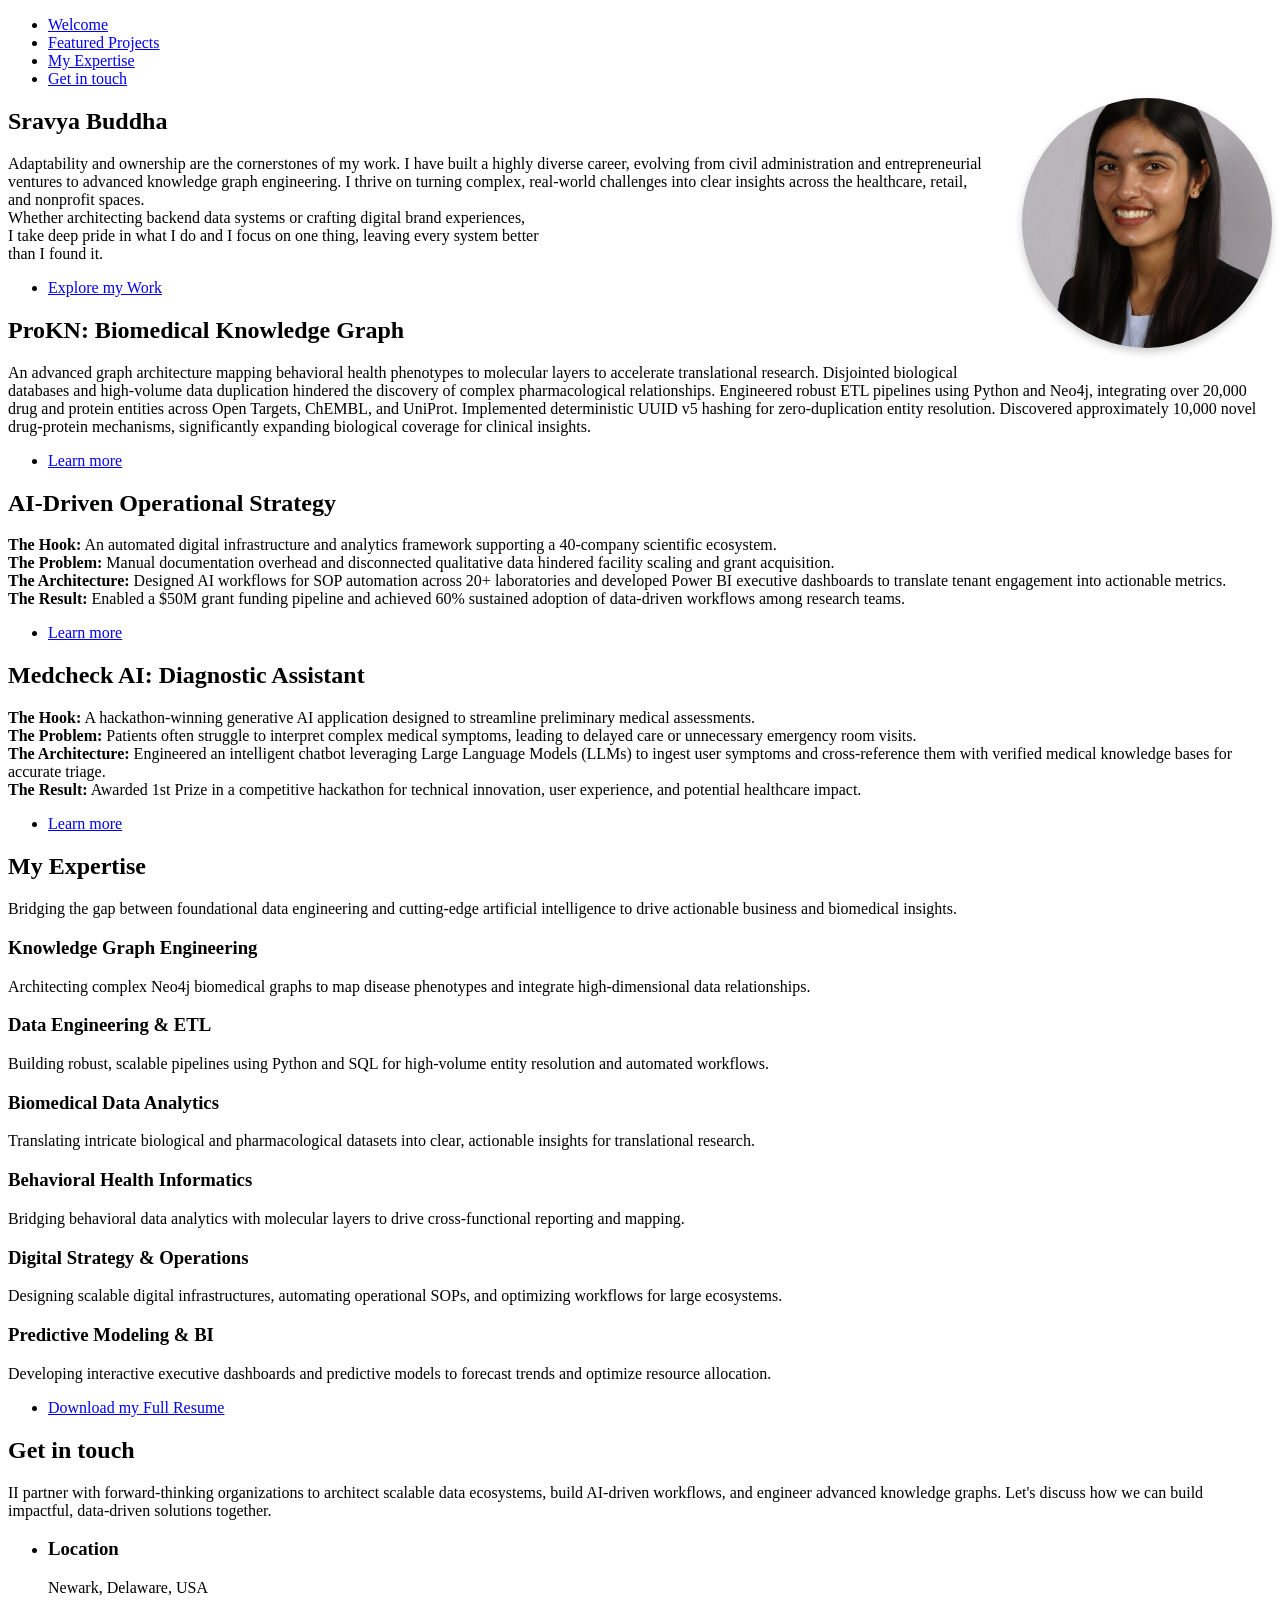
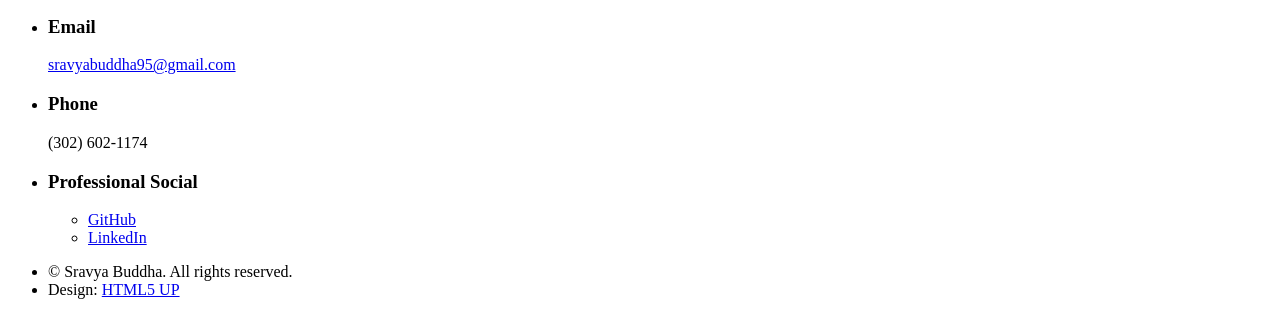
==== commit a83f1fb4: "Fix HTML formatting and update content" ====
--- a/index.html
+++ b/index.html
@@ -143,8 +143,9 @@
 					<section id="three" class="wrapper style1 fade-up">
 						<div class="inner">
 							<h2>Get in touch</h2>
-							<p>I am currently exploring new opportunities in data science, knowledge graph engineering, and AI strategy. 
-								Whether you have an open role, a project proposal, or just want to connect, I would love to hear from you!</p>
+							<p>II partner with forward-thinking organizations to architect scalable data ecosystems, build AI-driven workflows, 
+								and engineer advanced knowledge graphs. 
+								Let's discuss how we can build impactful, data-driven solutions together.</p>
 							<div class="split style1">
 								
 								<section>
@@ -155,7 +156,7 @@
 										</li>
 										<li>
 											<h3>Email</h3>
-											<a href="mailto:sravyabuddha95@gmail.com">YOUR_EMAIL@example.com</a>
+											<a href="mailto:sravyabuddha95@gmail.com">sravyabuddha95@gmail.com</a>
 										</li>
 
 										<li>
